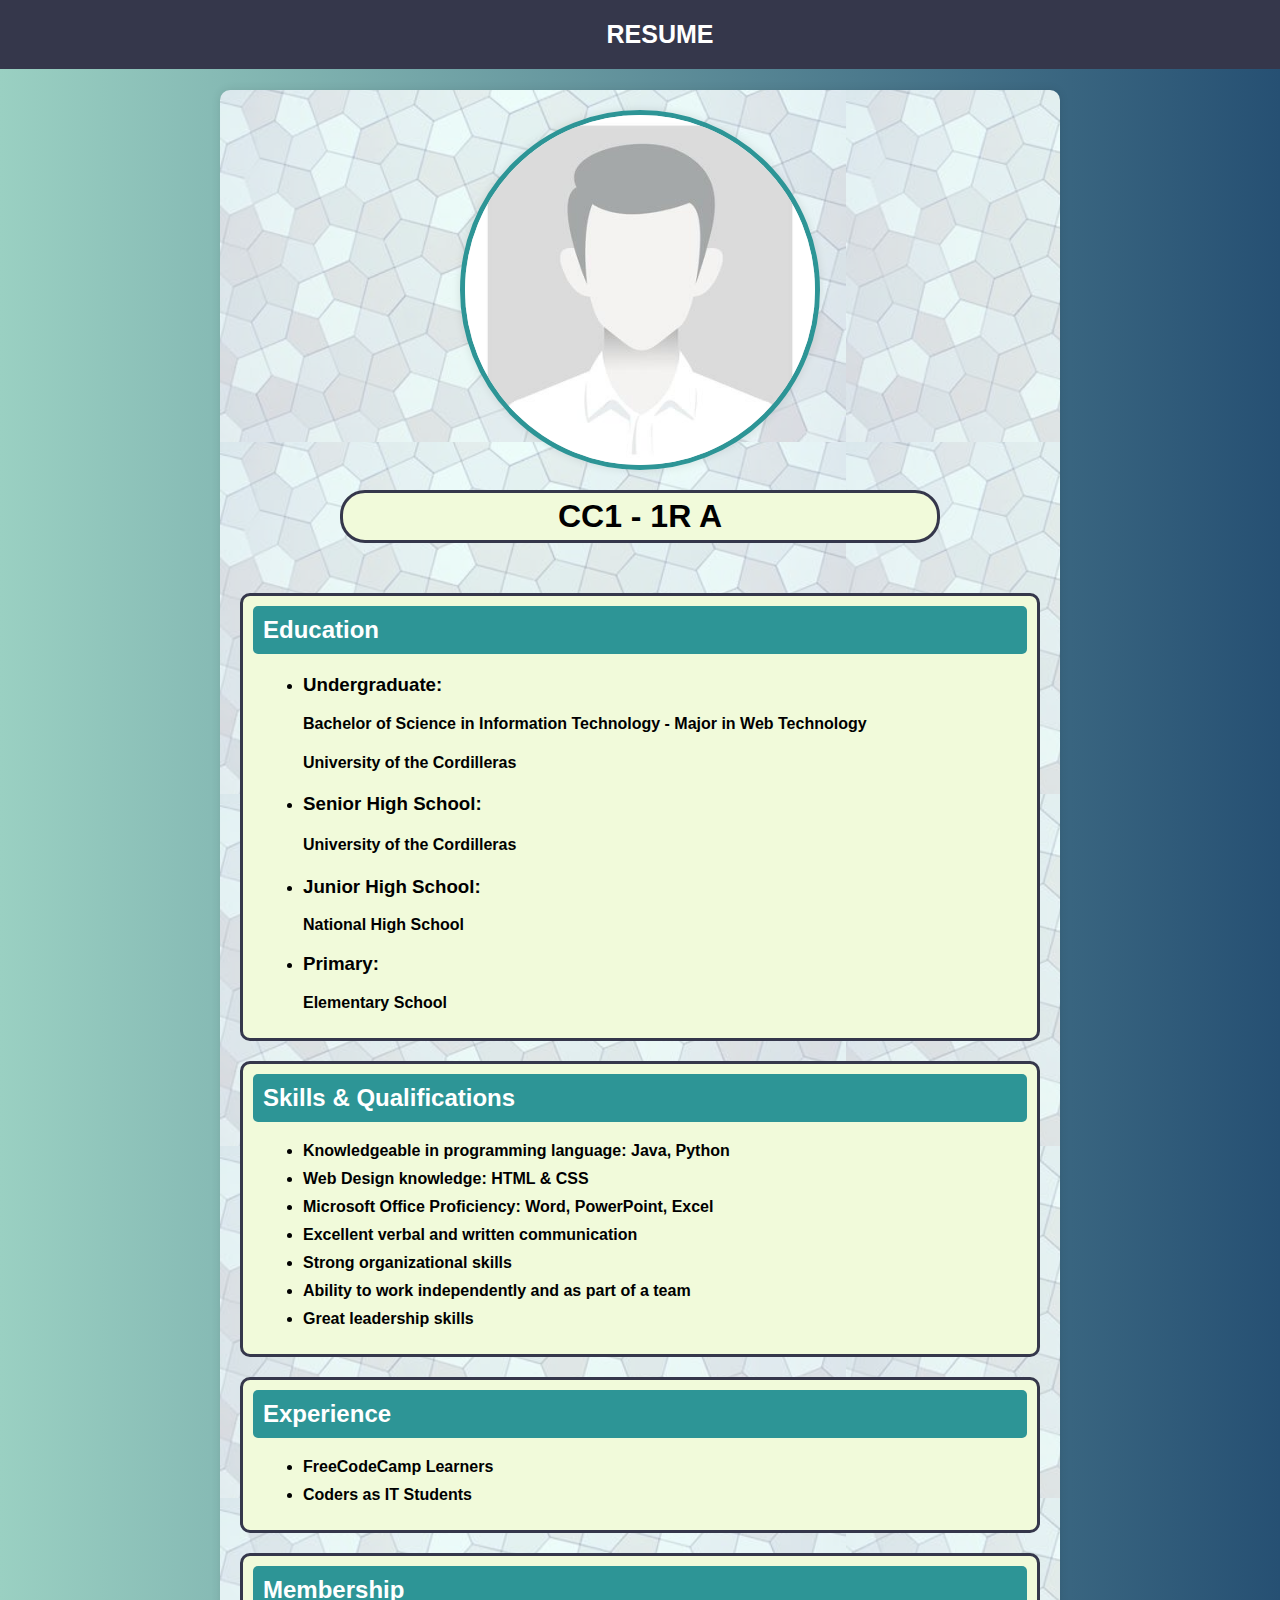
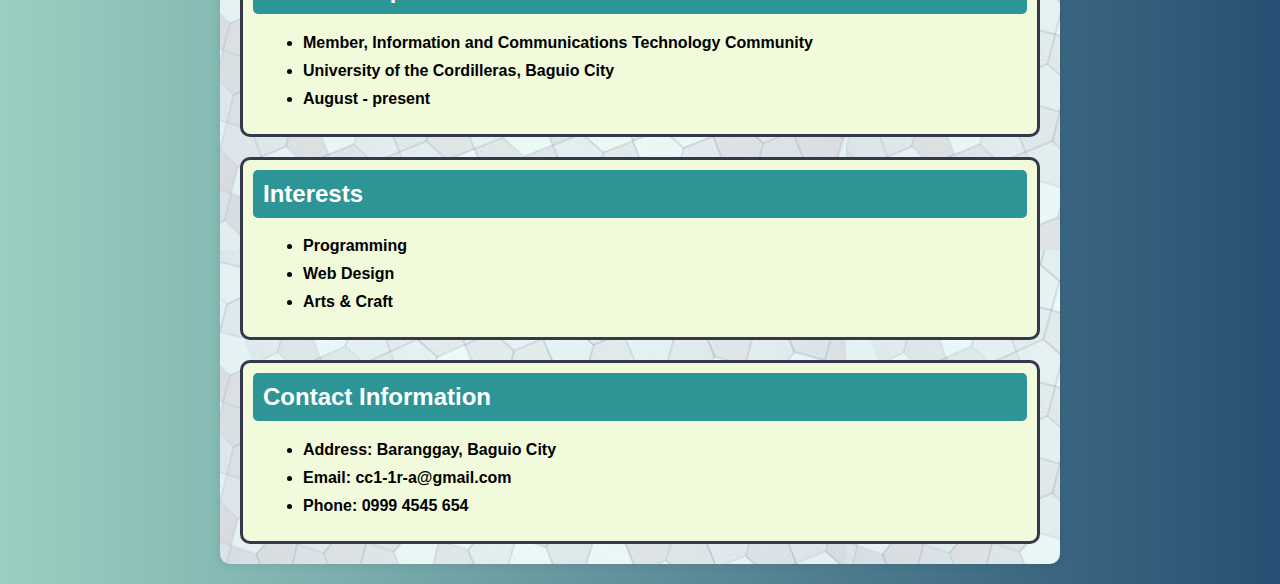
==== project/resume.html @ 6fdb6f4a "Add files via upload" ====
<!DOCTYPE html>
<html lang="en">
<head>
    <meta charset="UTF-8">
    <meta name="viewport" content="width=device-width, initial-scale=1.0">
    <title>Resume</title>
    <style>
        body {
            font-family: Arial, sans-serif;
            margin: 0;
            padding: 0;
            background-image: linear-gradient(to right, #9AD0C2, #265073);
        }
        header {
            background-color: #35374B; 
            color: white; 
            padding: 20px;
            display: flex;
            justify-content: center;
            position: fixed;
            top: 0;
            left: 0;
            width: 100%;
            font-weight: bold;
            font-size: 25px;
        }
        .container {
            max-width: 800px;
            margin: 20px auto;
            margin-top: 90px;
            background-color: #F7DED0;
            padding: 20px;
            border-radius: 10px;
            box-shadow: 0 0 10px rgba(0, 0, 0, 0.1);
            background-image: url("bg-pattern2.png");
        }
        .bio-photo {
            display: block;
            margin: 0 auto 20px;
            border-radius: 50%;
            border: 5px solid #2D9596;
            box-shadow: 0 0 10px rgba(0, 0, 0, 0.1);
            max-width: 100%;
            height: auto;
            max-height: 350px; /* Limits image height */
            width: auto;
        }
        h1 {
            text-align: center;
            background-color: #F1FADA;
            padding: 5px;
            margin: 0 100px 50px  100px;
            border-style: solid;
            border-radius: 25px;
            border-color: #35374B;
        }
        h2 {
            background-color: #2D9596;
            color: white;
            padding: 10px;
            border-radius: 5px;
            margin-top: 0;
        }
        ul {
            padding-left: 50px;
            font-weight: bold;
        }
        li {
            margin-bottom: 10px;
        }
        .section {
            margin-bottom: 20px;
            background-color: #F1FADA;
            border-style: solid;
            padding: 10px;
            border-radius: 10px;
            border-color: #35374B;
        }
        .section:last-child {
            margin-bottom: 0;
        }
        @media only screen and (max-width: 768px) {
            .container {
                padding: 10px; 
            }
            ul {
                padding-left: 50px;
            }
        }
        @media only screen and (max-width: 480px) {
            .container {
                padding: 5px;
            }

            h1 {
                margin: 0 20px 20px 20px;
                font-size: 23px;
            }

            ul {
                padding-left: 50px;
            }
        }
    </style>
</head>
<body>
    <header>RESUME</header>
    <div class="container">
        <img class="bio-photo" src="mohammad-pfp.jpg" alt="Mohammad Ali Dimacaling">
        <h1>CC1 - 1R A</h1>

        <div class="section">
            <h2>Education</h2>
            <ul>
                <li><h3>Undergraduate:</h3> Bachelor of Science in Information Technology - Major in Web Technology <h4>University of the Cordilleras</h4> </li>
                <li><h3>Senior High School:</h3><h4>University of the Cordilleras</h4></li>
                <li><h3>Junior High School:</h3> National High School</li>
                <li><h3>Primary:</h3>Elementary School</li>
            </ul>
        </div>
        <div class="section">
            <h2>Skills & Qualifications</h2>
            <ul>
                <li>Knowledgeable in programming language: Java, Python</li>
                <li>Web Design knowledge: HTML & CSS</li>
                <li>Microsoft Office Proficiency: Word, PowerPoint, Excel</li>
                <li>Excellent verbal and written communication</li>
                <li>Strong organizational skills</li>
                <li>Ability to work independently and as part of a team</li>
                <li>Great leadership skills</li>
            </ul>
        </div>
        <div class="section">
            <h2>Experience</h2>
            <ul>
                <li>FreeCodeCamp Learners</li>
                <li>Coders as IT Students</li>
            </ul>
        </div>
        <div class="section">
            <h2>Membership</h2>
            <ul>
                <li>Member, Information and Communications Technology Community</li>
                <li>University of the Cordilleras, Baguio City</li>
                <li>August - present</li>
            </ul>
        </div>
        <div class="section">
            <h2>Interests</h2>
            <ul>
                <li>Programming</li>
                <li>Web Design</li>
                <li>Arts & Craft</li>
            </ul>
        </div>
        <div class="section">
            <h2>Contact Information</h2>
            <ul>
                <li>Address: Baranggay, Baguio City</li>
                <li>Email: cc1-1r-a@gmail.com</li>
                <li>Phone: 0999 4545 654</li>
            </ul>
        </div>
    </div>
</body>
</html>
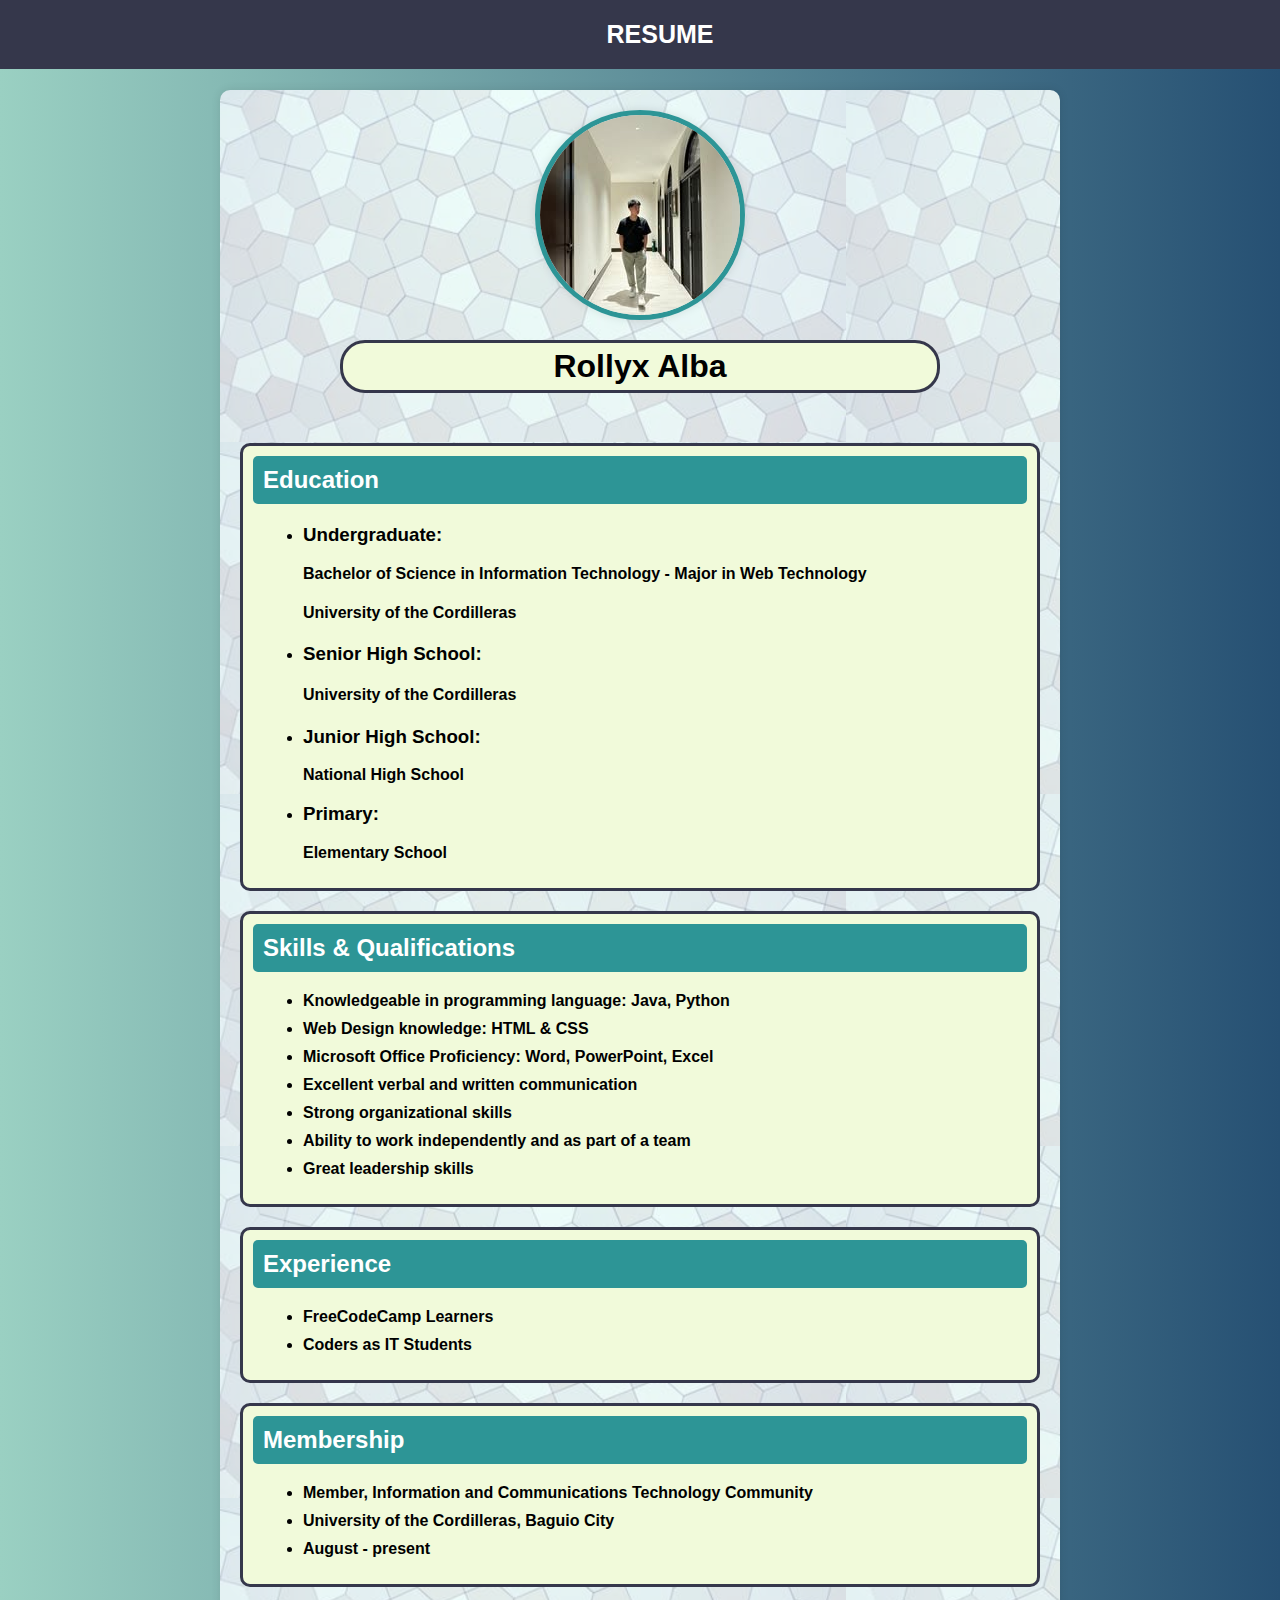
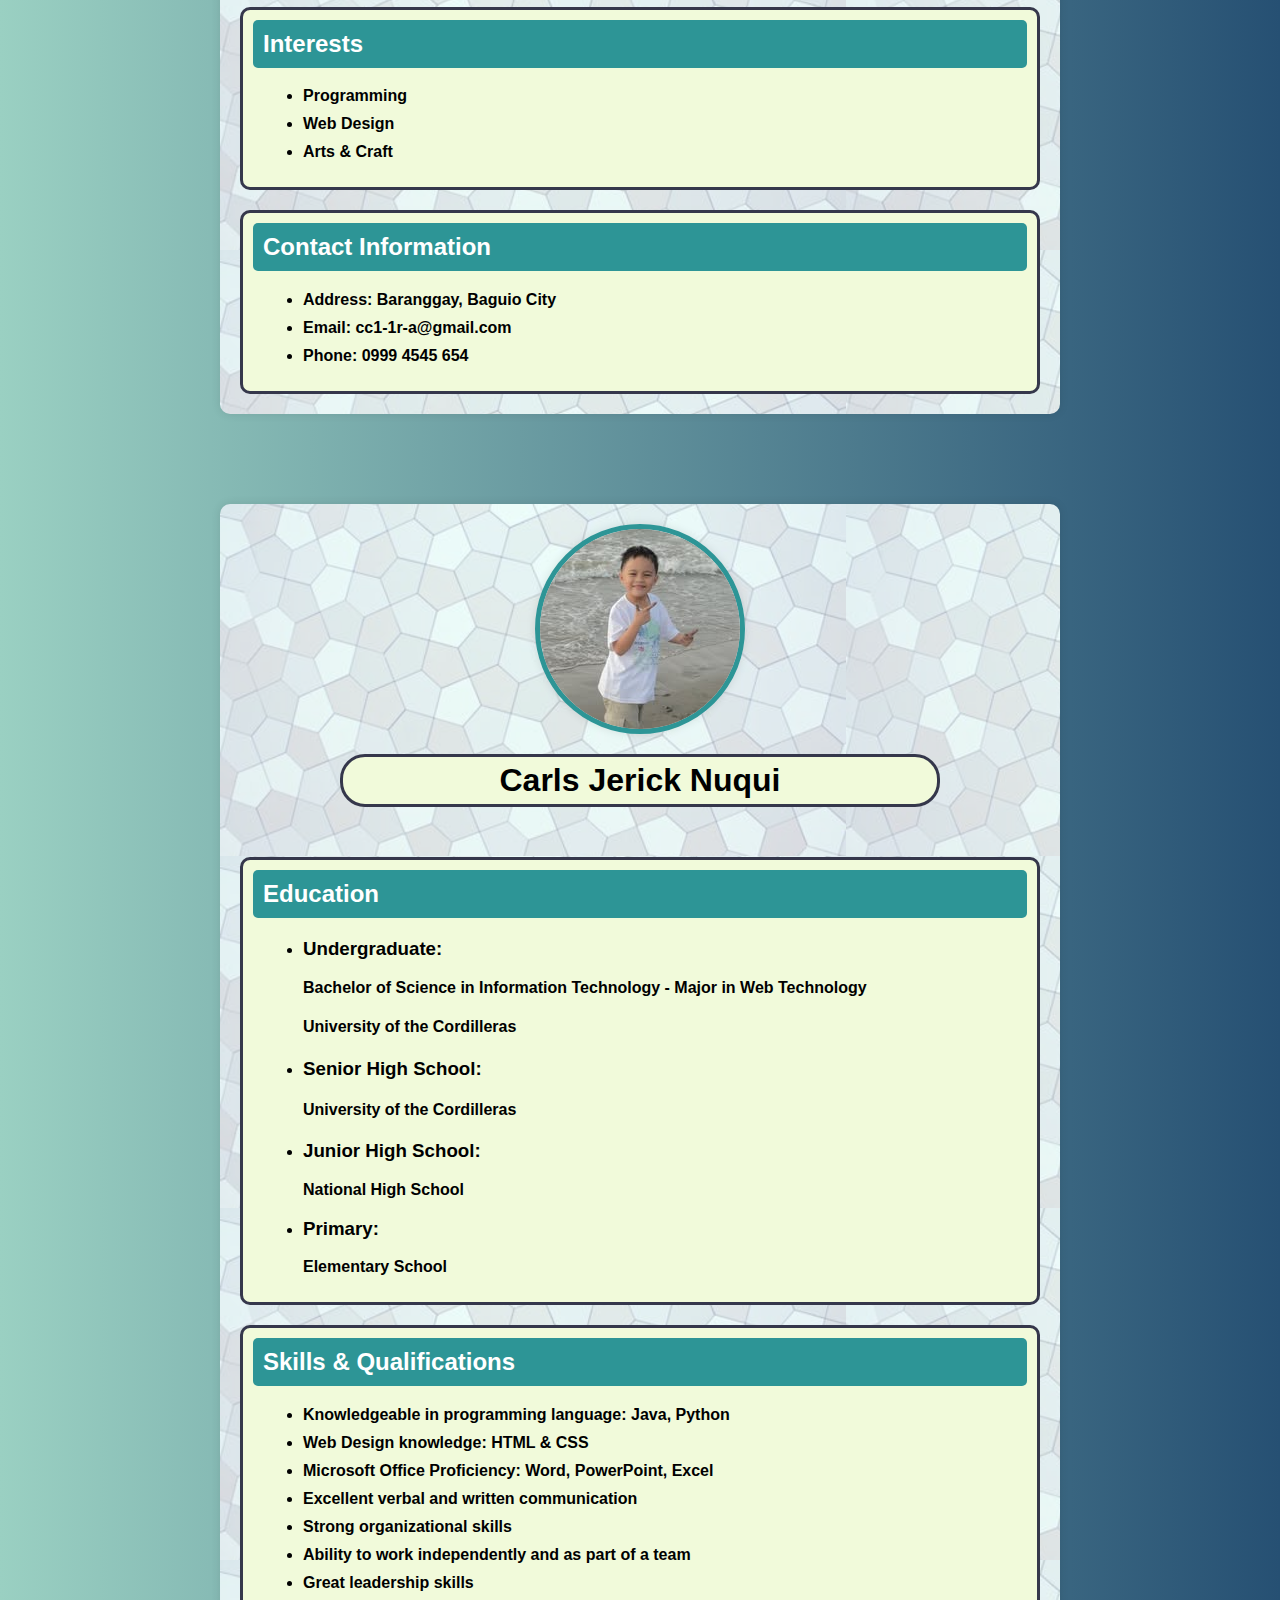
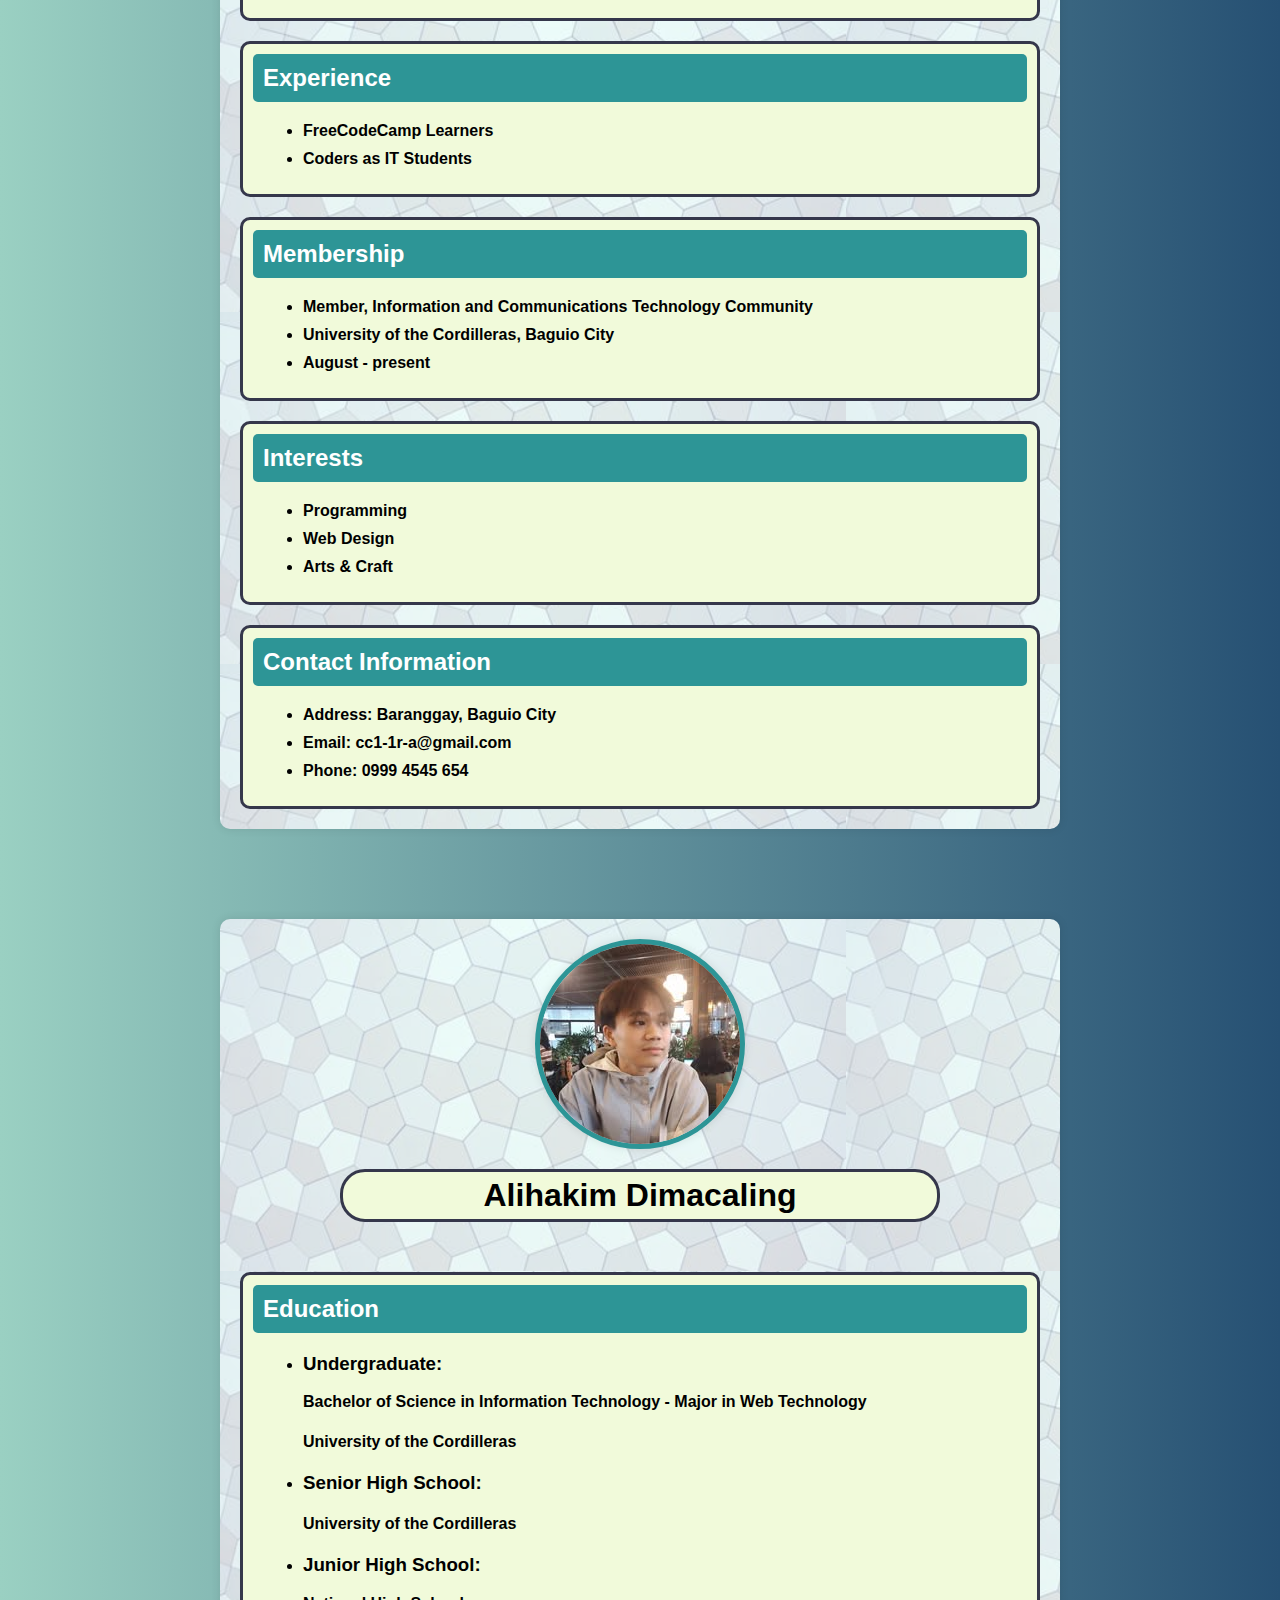
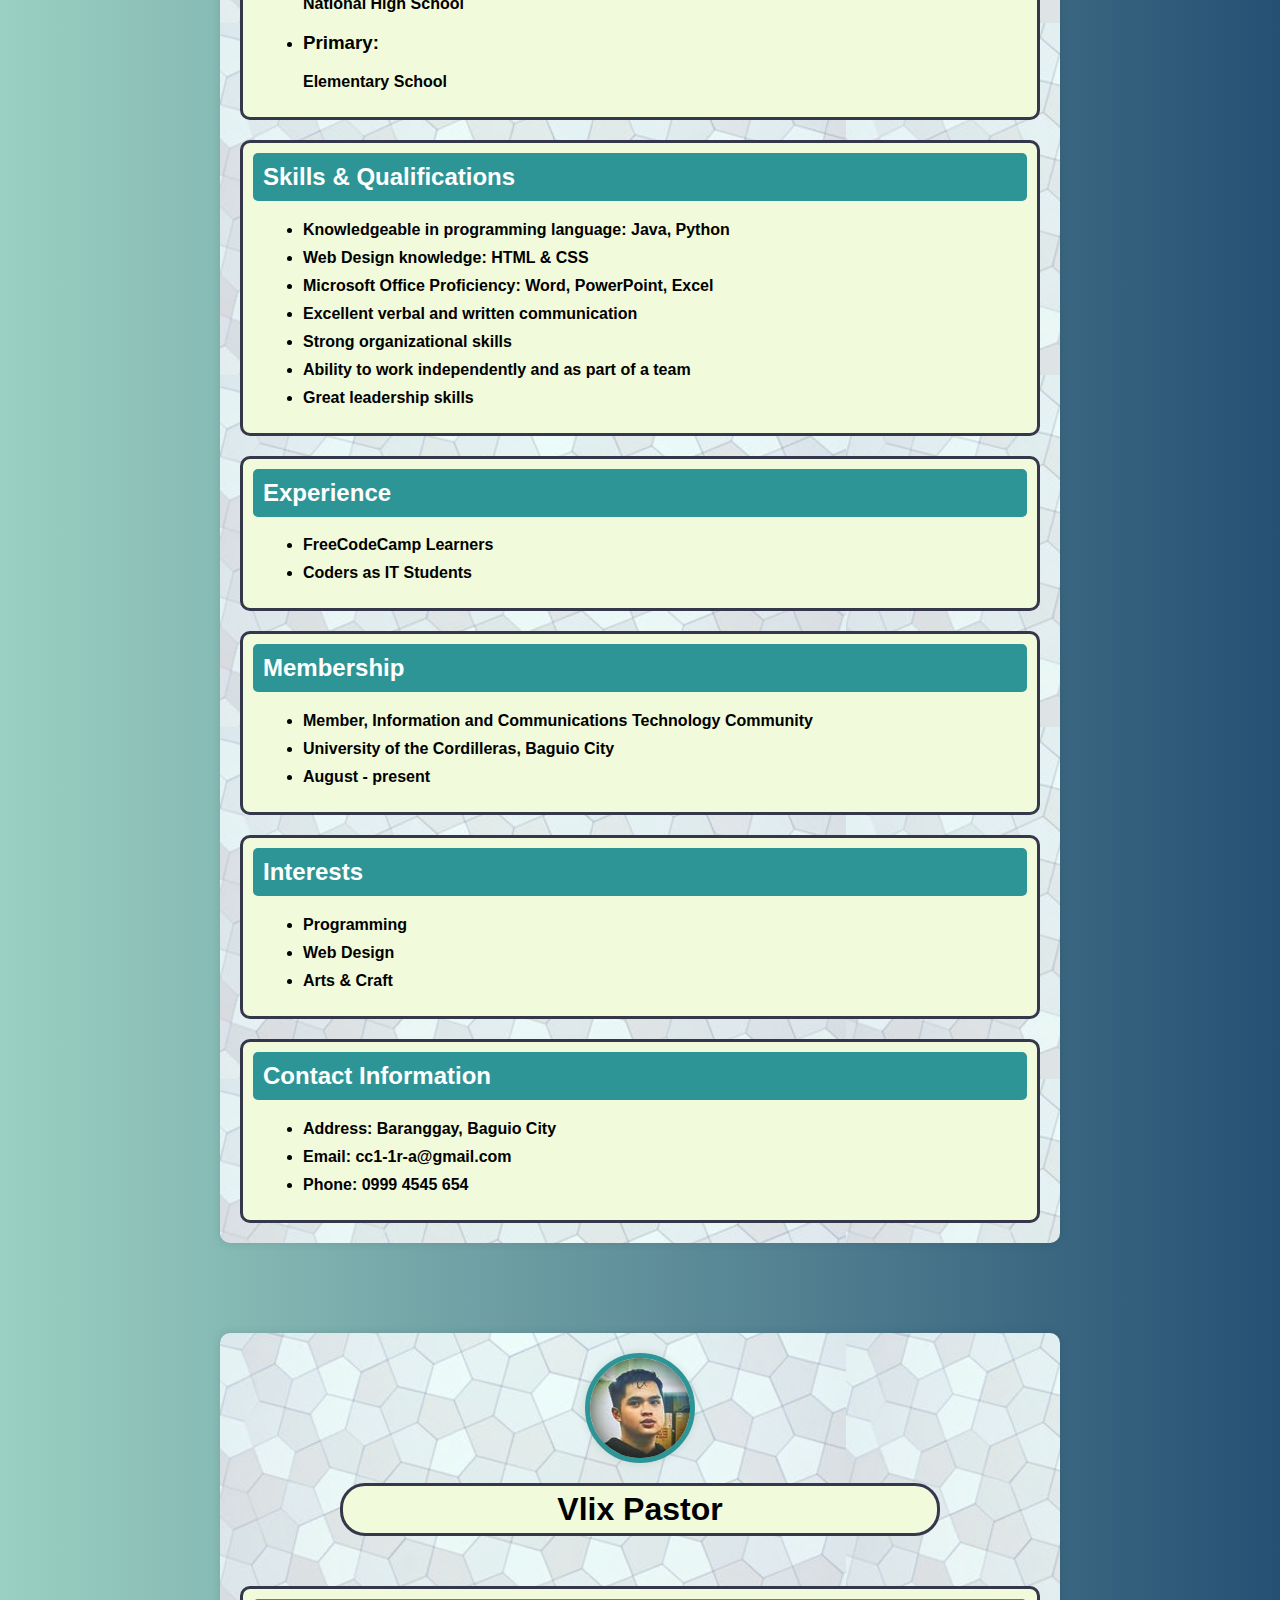
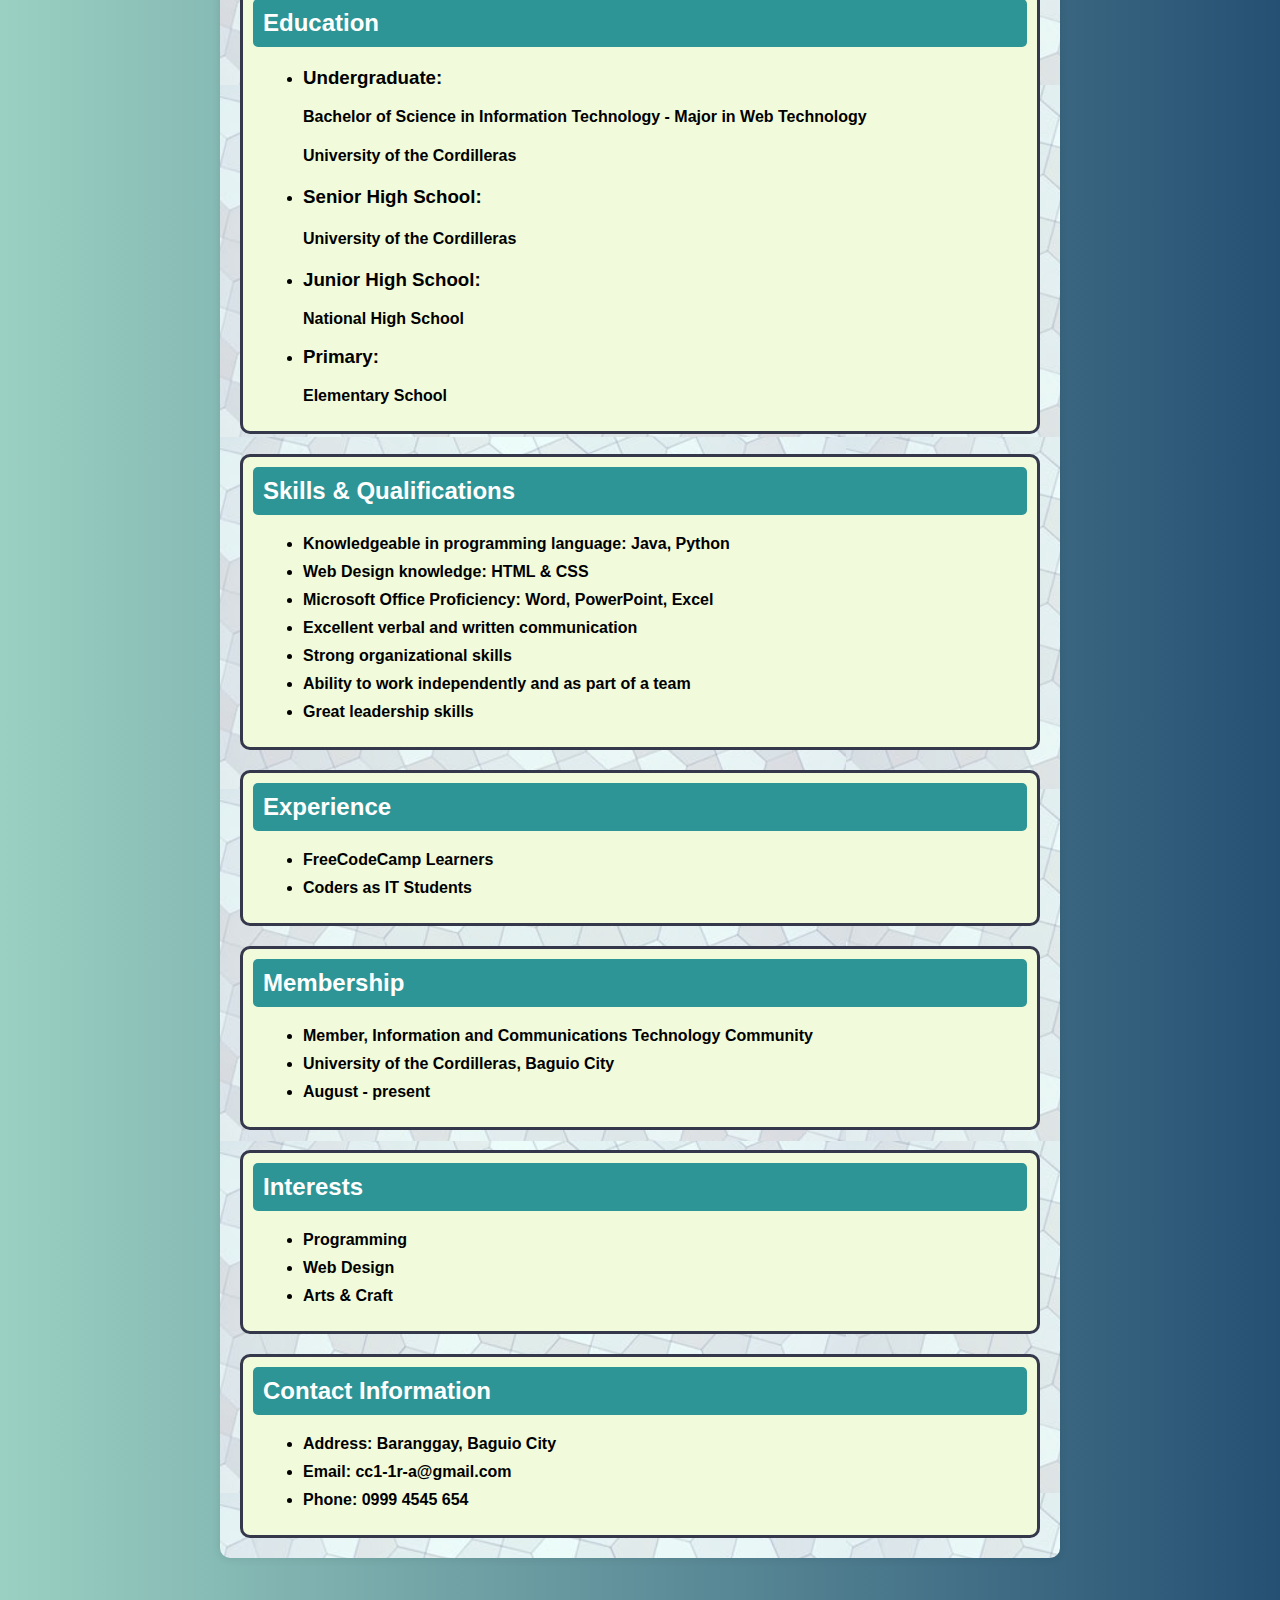
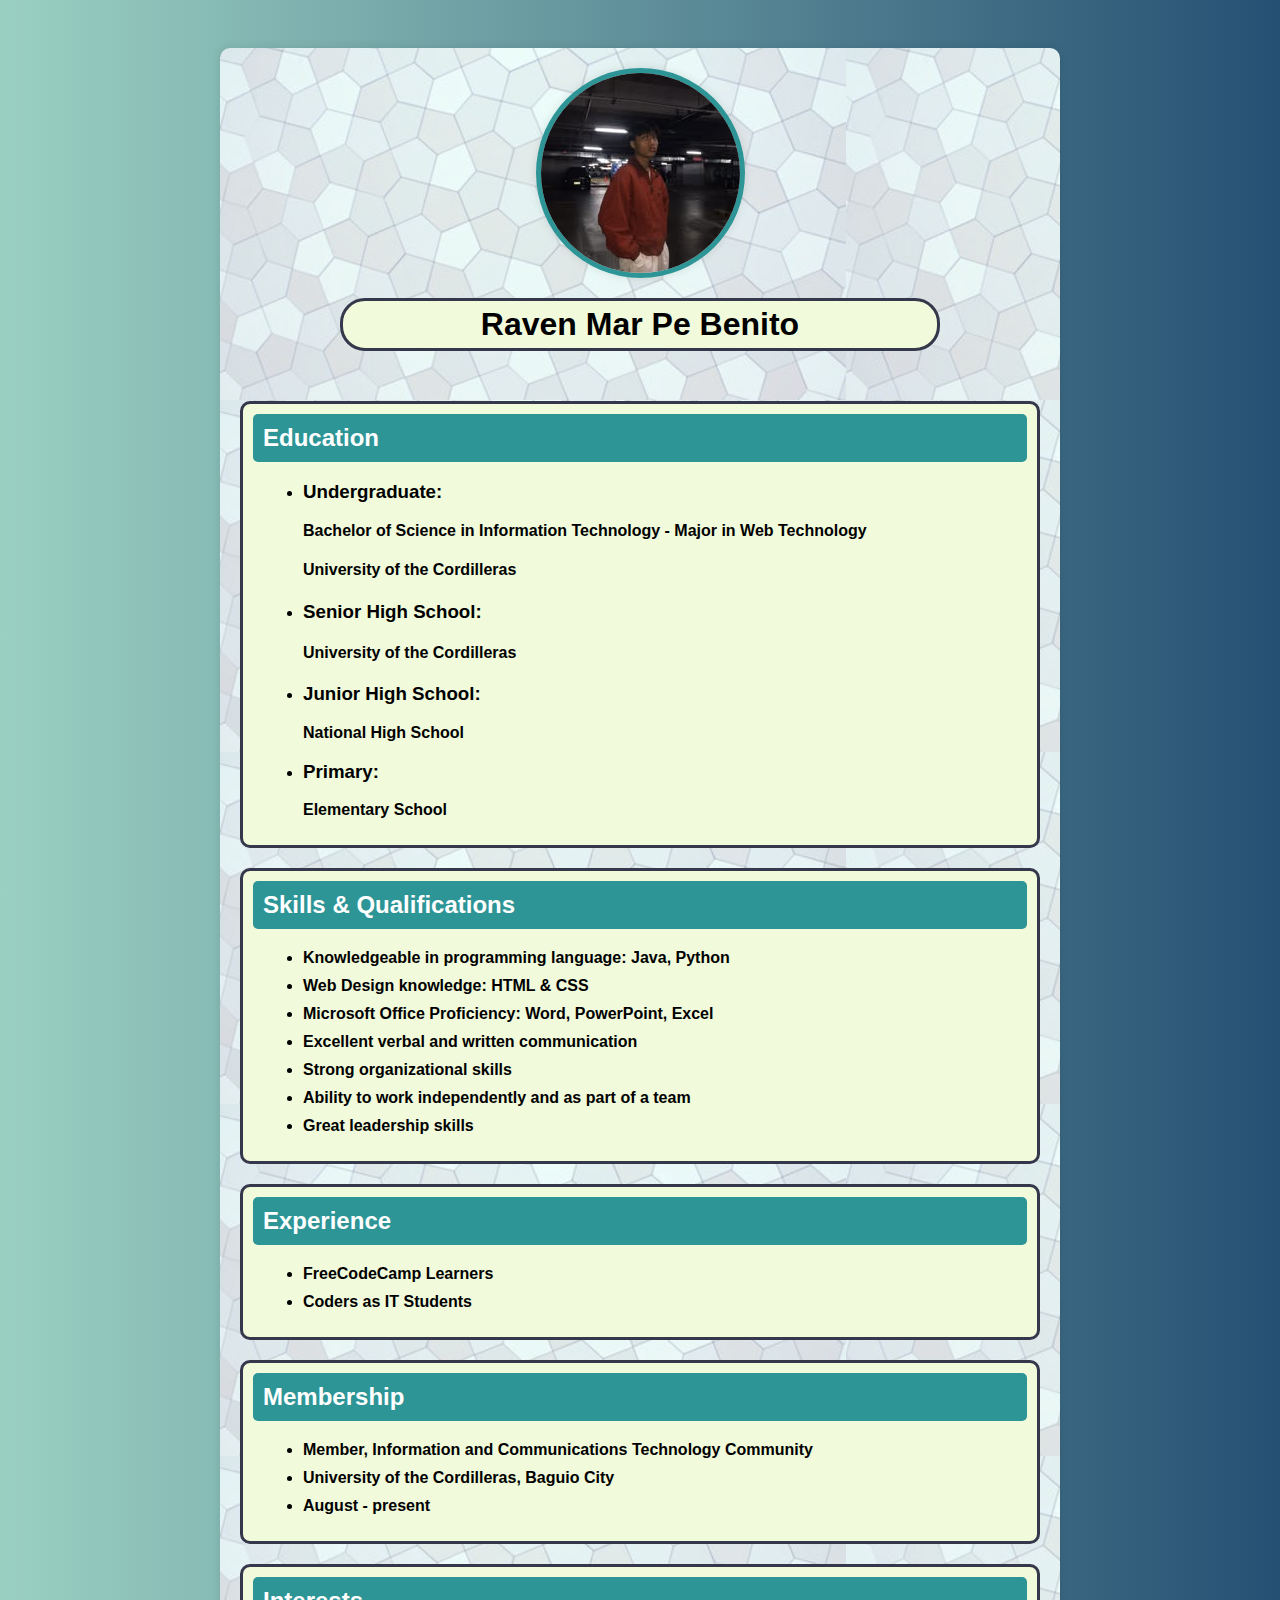
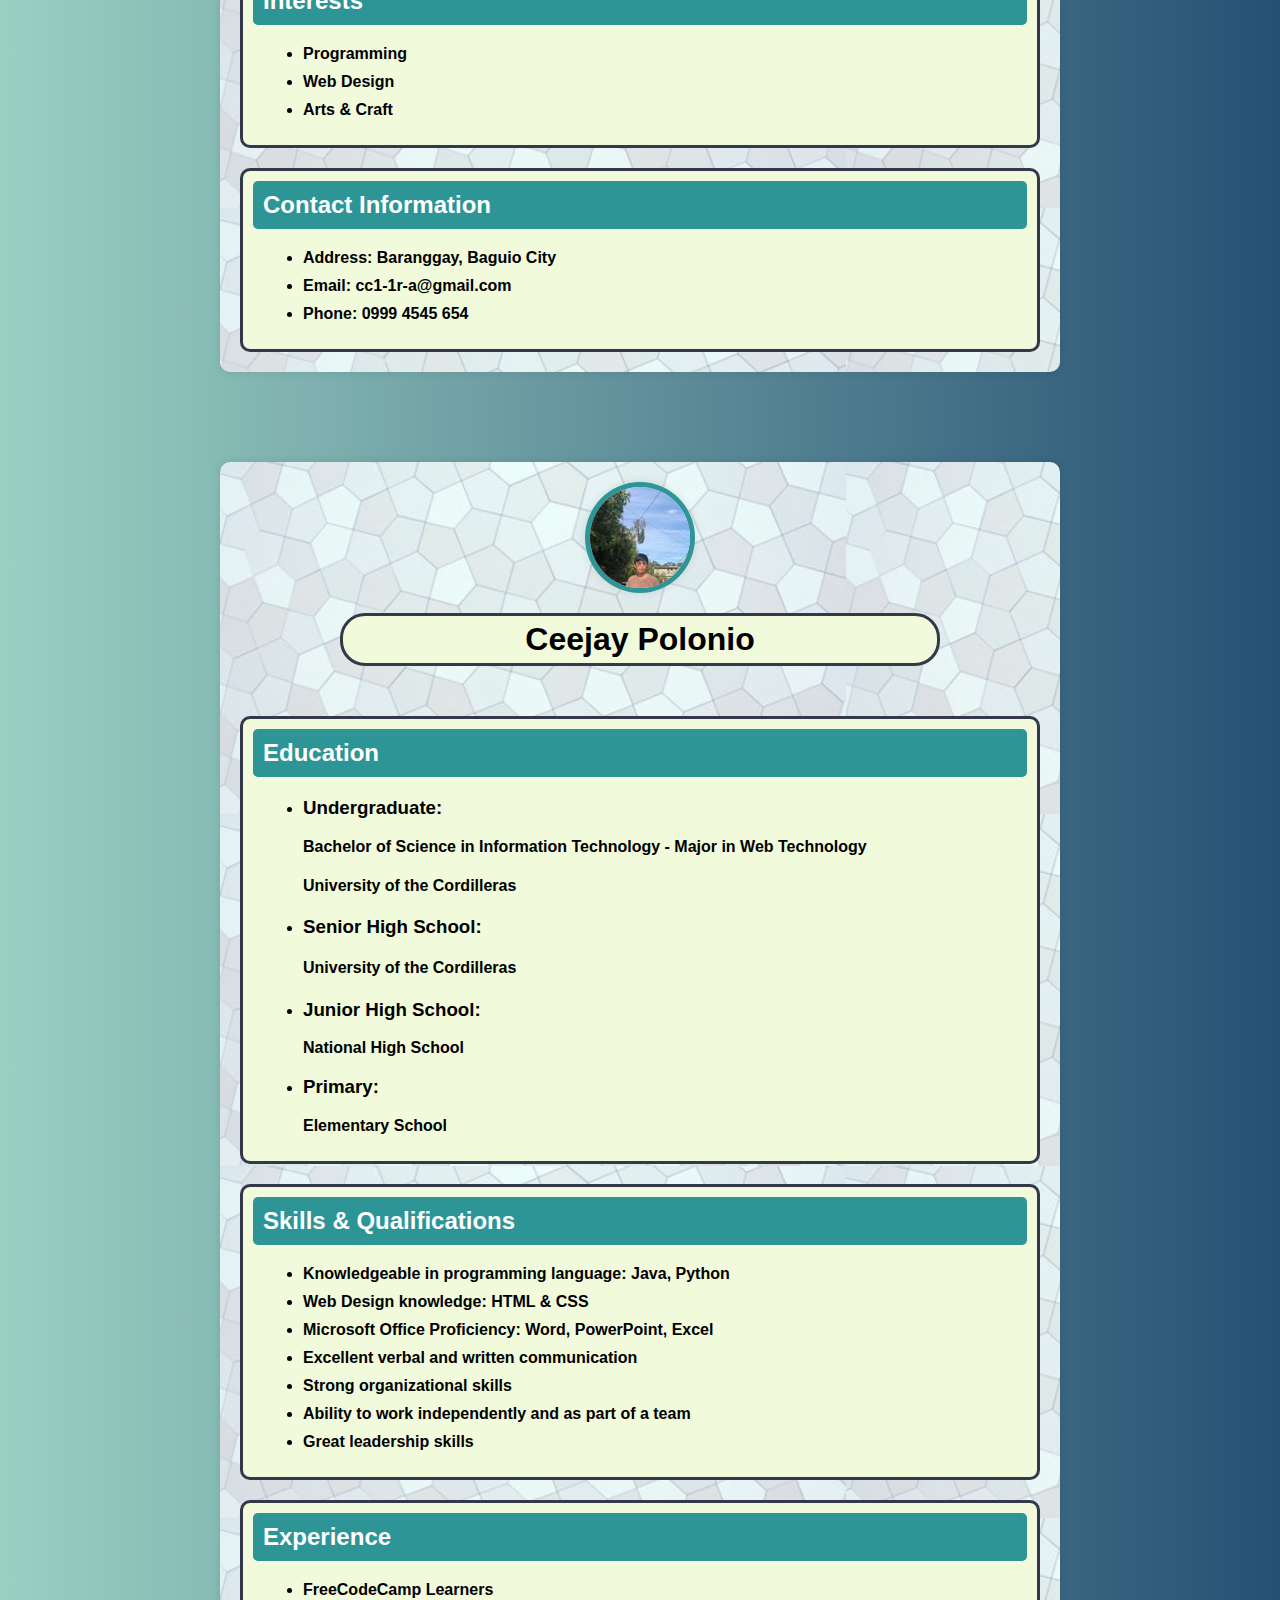
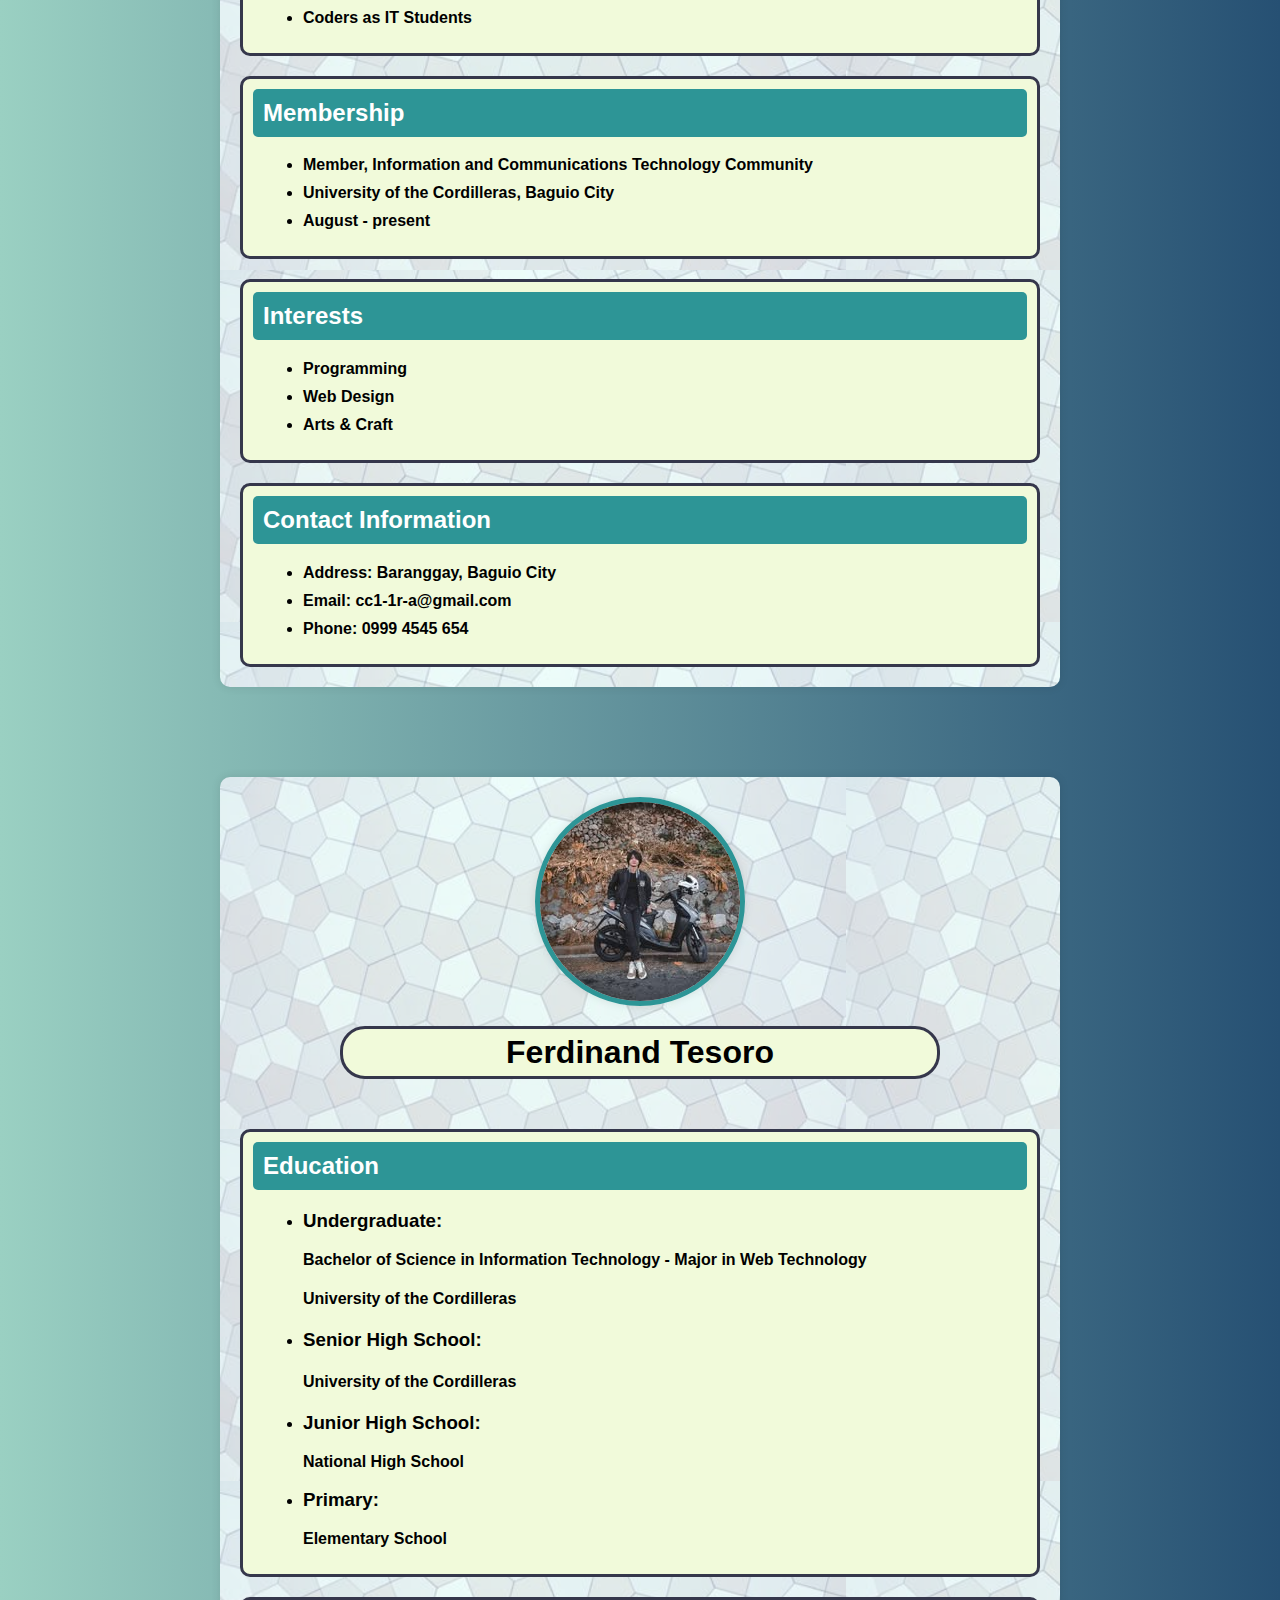
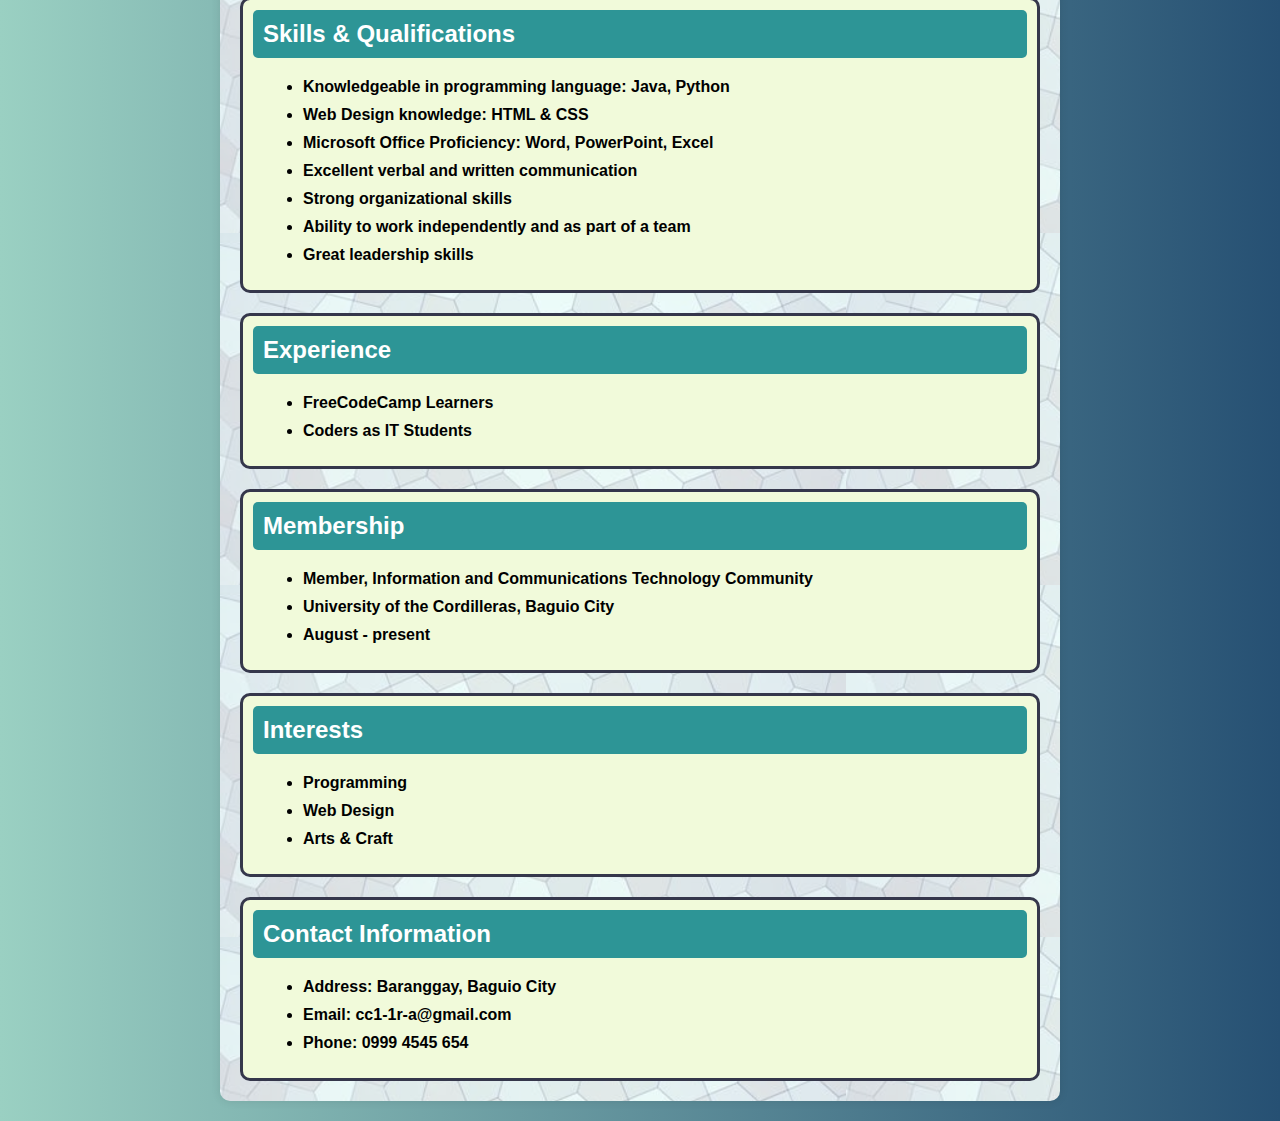
==== commit 4959d2e6: "Add files via upload" ====
--- a/project/resume.html
+++ b/project/resume.html
@@ -106,8 +106,350 @@
 <body>
     <header>RESUME</header>
     <div class="container">
-        <img class="bio-photo" src="mohammad-pfp.jpg" alt="Mohammad Ali Dimacaling">
-        <h1>CC1 - 1R A</h1>
+        <img class="bio-photo" src="alba.jpg" alt="Rollyx">
+        <h1>Rollyx Alba</h1>
+
+        <div class="section">
+            <h2>Education</h2>
+            <ul>
+                <li><h3>Undergraduate:</h3> Bachelor of Science in Information Technology - Major in Web Technology <h4>University of the Cordilleras</h4> </li>
+                <li><h3>Senior High School:</h3><h4>University of the Cordilleras</h4></li>
+                <li><h3>Junior High School:</h3> National High School</li>
+                <li><h3>Primary:</h3>Elementary School</li>
+            </ul>
+        </div>
+        <div class="section">
+            <h2>Skills & Qualifications</h2>
+            <ul>
+                <li>Knowledgeable in programming language: Java, Python</li>
+                <li>Web Design knowledge: HTML & CSS</li>
+                <li>Microsoft Office Proficiency: Word, PowerPoint, Excel</li>
+                <li>Excellent verbal and written communication</li>
+                <li>Strong organizational skills</li>
+                <li>Ability to work independently and as part of a team</li>
+                <li>Great leadership skills</li>
+            </ul>
+        </div>
+        <div class="section">
+            <h2>Experience</h2>
+            <ul>
+                <li>FreeCodeCamp Learners</li>
+                <li>Coders as IT Students</li>
+            </ul>
+        </div>
+        <div class="section">
+            <h2>Membership</h2>
+            <ul>
+                <li>Member, Information and Communications Technology Community</li>
+                <li>University of the Cordilleras, Baguio City</li>
+                <li>August - present</li>
+            </ul>
+        </div>
+        <div class="section">
+            <h2>Interests</h2>
+            <ul>
+                <li>Programming</li>
+                <li>Web Design</li>
+                <li>Arts & Craft</li>
+            </ul>
+        </div>
+        <div class="section">
+            <h2>Contact Information</h2>
+            <ul>
+                <li>Address: Baranggay, Baguio City</li>
+                <li>Email: cc1-1r-a@gmail.com</li>
+                <li>Phone: 0999 4545 654</li>
+            </ul>
+        </div>
+    </div>
+    <div class="container">
+        <img class="bio-photo" src="nuqui.jpg" alt="Carls">
+        <h1>Carls Jerick Nuqui</h1>
+
+        <div class="section">
+            <h2>Education</h2>
+            <ul>
+                <li><h3>Undergraduate:</h3> Bachelor of Science in Information Technology - Major in Web Technology <h4>University of the Cordilleras</h4> </li>
+                <li><h3>Senior High School:</h3><h4>University of the Cordilleras</h4></li>
+                <li><h3>Junior High School:</h3> National High School</li>
+                <li><h3>Primary:</h3>Elementary School</li>
+            </ul>
+        </div>
+        <div class="section">
+            <h2>Skills & Qualifications</h2>
+            <ul>
+                <li>Knowledgeable in programming language: Java, Python</li>
+                <li>Web Design knowledge: HTML & CSS</li>
+                <li>Microsoft Office Proficiency: Word, PowerPoint, Excel</li>
+                <li>Excellent verbal and written communication</li>
+                <li>Strong organizational skills</li>
+                <li>Ability to work independently and as part of a team</li>
+                <li>Great leadership skills</li>
+            </ul>
+        </div>
+        <div class="section">
+            <h2>Experience</h2>
+            <ul>
+                <li>FreeCodeCamp Learners</li>
+                <li>Coders as IT Students</li>
+            </ul>
+        </div>
+        <div class="section">
+            <h2>Membership</h2>
+            <ul>
+                <li>Member, Information and Communications Technology Community</li>
+                <li>University of the Cordilleras, Baguio City</li>
+                <li>August - present</li>
+            </ul>
+        </div>
+        <div class="section">
+            <h2>Interests</h2>
+            <ul>
+                <li>Programming</li>
+                <li>Web Design</li>
+                <li>Arts & Craft</li>
+            </ul>
+        </div>
+        <div class="section">
+            <h2>Contact Information</h2>
+            <ul>
+                <li>Address: Baranggay, Baguio City</li>
+                <li>Email: cc1-1r-a@gmail.com</li>
+                <li>Phone: 0999 4545 654</li>
+            </ul>
+        </div>
+    </div>
+    <div class="container">
+        <img class="bio-photo" src="kim.jpg" alt="Ali">
+        <h1>Alihakim Dimacaling</h1>
+
+        <div class="section">
+            <h2>Education</h2>
+            <ul>
+                <li><h3>Undergraduate:</h3> Bachelor of Science in Information Technology - Major in Web Technology <h4>University of the Cordilleras</h4> </li>
+                <li><h3>Senior High School:</h3><h4>University of the Cordilleras</h4></li>
+                <li><h3>Junior High School:</h3> National High School</li>
+                <li><h3>Primary:</h3>Elementary School</li>
+            </ul>
+        </div>
+        <div class="section">
+            <h2>Skills & Qualifications</h2>
+            <ul>
+                <li>Knowledgeable in programming language: Java, Python</li>
+                <li>Web Design knowledge: HTML & CSS</li>
+                <li>Microsoft Office Proficiency: Word, PowerPoint, Excel</li>
+                <li>Excellent verbal and written communication</li>
+                <li>Strong organizational skills</li>
+                <li>Ability to work independently and as part of a team</li>
+                <li>Great leadership skills</li>
+            </ul>
+        </div>
+        <div class="section">
+            <h2>Experience</h2>
+            <ul>
+                <li>FreeCodeCamp Learners</li>
+                <li>Coders as IT Students</li>
+            </ul>
+        </div>
+        <div class="section">
+            <h2>Membership</h2>
+            <ul>
+                <li>Member, Information and Communications Technology Community</li>
+                <li>University of the Cordilleras, Baguio City</li>
+                <li>August - present</li>
+            </ul>
+        </div>
+        <div class="section">
+            <h2>Interests</h2>
+            <ul>
+                <li>Programming</li>
+                <li>Web Design</li>
+                <li>Arts & Craft</li>
+            </ul>
+        </div>
+        <div class="section">
+            <h2>Contact Information</h2>
+            <ul>
+                <li>Address: Baranggay, Baguio City</li>
+                <li>Email: cc1-1r-a@gmail.com</li>
+                <li>Phone: 0999 4545 654</li>
+            </ul>
+        </div>
+    </div>
+    <div class="container">
+        <img class="bio-photo" src="pastor.jpg" alt="Pastor">
+        <h1>Vlix Pastor</h1>
+
+        <div class="section">
+            <h2>Education</h2>
+            <ul>
+                <li><h3>Undergraduate:</h3> Bachelor of Science in Information Technology - Major in Web Technology <h4>University of the Cordilleras</h4> </li>
+                <li><h3>Senior High School:</h3><h4>University of the Cordilleras</h4></li>
+                <li><h3>Junior High School:</h3> National High School</li>
+                <li><h3>Primary:</h3>Elementary School</li>
+            </ul>
+        </div>
+        <div class="section">
+            <h2>Skills & Qualifications</h2>
+            <ul>
+                <li>Knowledgeable in programming language: Java, Python</li>
+                <li>Web Design knowledge: HTML & CSS</li>
+                <li>Microsoft Office Proficiency: Word, PowerPoint, Excel</li>
+                <li>Excellent verbal and written communication</li>
+                <li>Strong organizational skills</li>
+                <li>Ability to work independently and as part of a team</li>
+                <li>Great leadership skills</li>
+            </ul>
+        </div>
+        <div class="section">
+            <h2>Experience</h2>
+            <ul>
+                <li>FreeCodeCamp Learners</li>
+                <li>Coders as IT Students</li>
+            </ul>
+        </div>
+        <div class="section">
+            <h2>Membership</h2>
+            <ul>
+                <li>Member, Information and Communications Technology Community</li>
+                <li>University of the Cordilleras, Baguio City</li>
+                <li>August - present</li>
+            </ul>
+        </div>
+        <div class="section">
+            <h2>Interests</h2>
+            <ul>
+                <li>Programming</li>
+                <li>Web Design</li>
+                <li>Arts & Craft</li>
+            </ul>
+        </div>
+        <div class="section">
+            <h2>Contact Information</h2>
+            <ul>
+                <li>Address: Baranggay, Baguio City</li>
+                <li>Email: cc1-1r-a@gmail.com</li>
+                <li>Phone: 0999 4545 654</li>
+            </ul>
+        </div>
+    </div>
+    <div class="container">
+        <img class="bio-photo" src="pebenito.jpg" alt="Pe Benito ">
+        <h1>Raven Mar Pe Benito</h1>
+
+        <div class="section">
+            <h2>Education</h2>
+            <ul>
+                <li><h3>Undergraduate:</h3> Bachelor of Science in Information Technology - Major in Web Technology <h4>University of the Cordilleras</h4> </li>
+                <li><h3>Senior High School:</h3><h4>University of the Cordilleras</h4></li>
+                <li><h3>Junior High School:</h3> National High School</li>
+                <li><h3>Primary:</h3>Elementary School</li>
+            </ul>
+        </div>
+        <div class="section">
+            <h2>Skills & Qualifications</h2>
+            <ul>
+                <li>Knowledgeable in programming language: Java, Python</li>
+                <li>Web Design knowledge: HTML & CSS</li>
+                <li>Microsoft Office Proficiency: Word, PowerPoint, Excel</li>
+                <li>Excellent verbal and written communication</li>
+                <li>Strong organizational skills</li>
+                <li>Ability to work independently and as part of a team</li>
+                <li>Great leadership skills</li>
+            </ul>
+        </div>
+        <div class="section">
+            <h2>Experience</h2>
+            <ul>
+                <li>FreeCodeCamp Learners</li>
+                <li>Coders as IT Students</li>
+            </ul>
+        </div>
+        <div class="section">
+            <h2>Membership</h2>
+            <ul>
+                <li>Member, Information and Communications Technology Community</li>
+                <li>University of the Cordilleras, Baguio City</li>
+                <li>August - present</li>
+            </ul>
+        </div>
+        <div class="section">
+            <h2>Interests</h2>
+            <ul>
+                <li>Programming</li>
+                <li>Web Design</li>
+                <li>Arts & Craft</li>
+            </ul>
+        </div>
+        <div class="section">
+            <h2>Contact Information</h2>
+            <ul>
+                <li>Address: Baranggay, Baguio City</li>
+                <li>Email: cc1-1r-a@gmail.com</li>
+                <li>Phone: 0999 4545 654</li>
+            </ul>
+        </div>
+    </div>
+    <div class="container">
+        <img class="bio-photo" src="ceejay.jpg" alt="Polonio">
+        <h1>Ceejay Polonio</h1>
+
+        <div class="section">
+            <h2>Education</h2>
+            <ul>
+                <li><h3>Undergraduate:</h3> Bachelor of Science in Information Technology - Major in Web Technology <h4>University of the Cordilleras</h4> </li>
+                <li><h3>Senior High School:</h3><h4>University of the Cordilleras</h4></li>
+                <li><h3>Junior High School:</h3> National High School</li>
+                <li><h3>Primary:</h3>Elementary School</li>
+            </ul>
+        </div>
+        <div class="section">
+            <h2>Skills & Qualifications</h2>
+            <ul>
+                <li>Knowledgeable in programming language: Java, Python</li>
+                <li>Web Design knowledge: HTML & CSS</li>
+                <li>Microsoft Office Proficiency: Word, PowerPoint, Excel</li>
+                <li>Excellent verbal and written communication</li>
+                <li>Strong organizational skills</li>
+                <li>Ability to work independently and as part of a team</li>
+                <li>Great leadership skills</li>
+            </ul>
+        </div>
+        <div class="section">
+            <h2>Experience</h2>
+            <ul>
+                <li>FreeCodeCamp Learners</li>
+                <li>Coders as IT Students</li>
+            </ul>
+        </div>
+        <div class="section">
+            <h2>Membership</h2>
+            <ul>
+                <li>Member, Information and Communications Technology Community</li>
+                <li>University of the Cordilleras, Baguio City</li>
+                <li>August - present</li>
+            </ul>
+        </div>
+        <div class="section">
+            <h2>Interests</h2>
+            <ul>
+                <li>Programming</li>
+                <li>Web Design</li>
+                <li>Arts & Craft</li>
+            </ul>
+        </div>
+        <div class="section">
+            <h2>Contact Information</h2>
+            <ul>
+                <li>Address: Baranggay, Baguio City</li>
+                <li>Email: cc1-1r-a@gmail.com</li>
+                <li>Phone: 0999 4545 654</li>
+            </ul>
+        </div>
+    </div>
+    <div class="container">
+        <img class="bio-photo" src="tesoro.jpg" alt="Ferds">
+        <h1>Ferdinand Tesoro</h1>
 
         <div class="section">
             <h2>Education</h2>
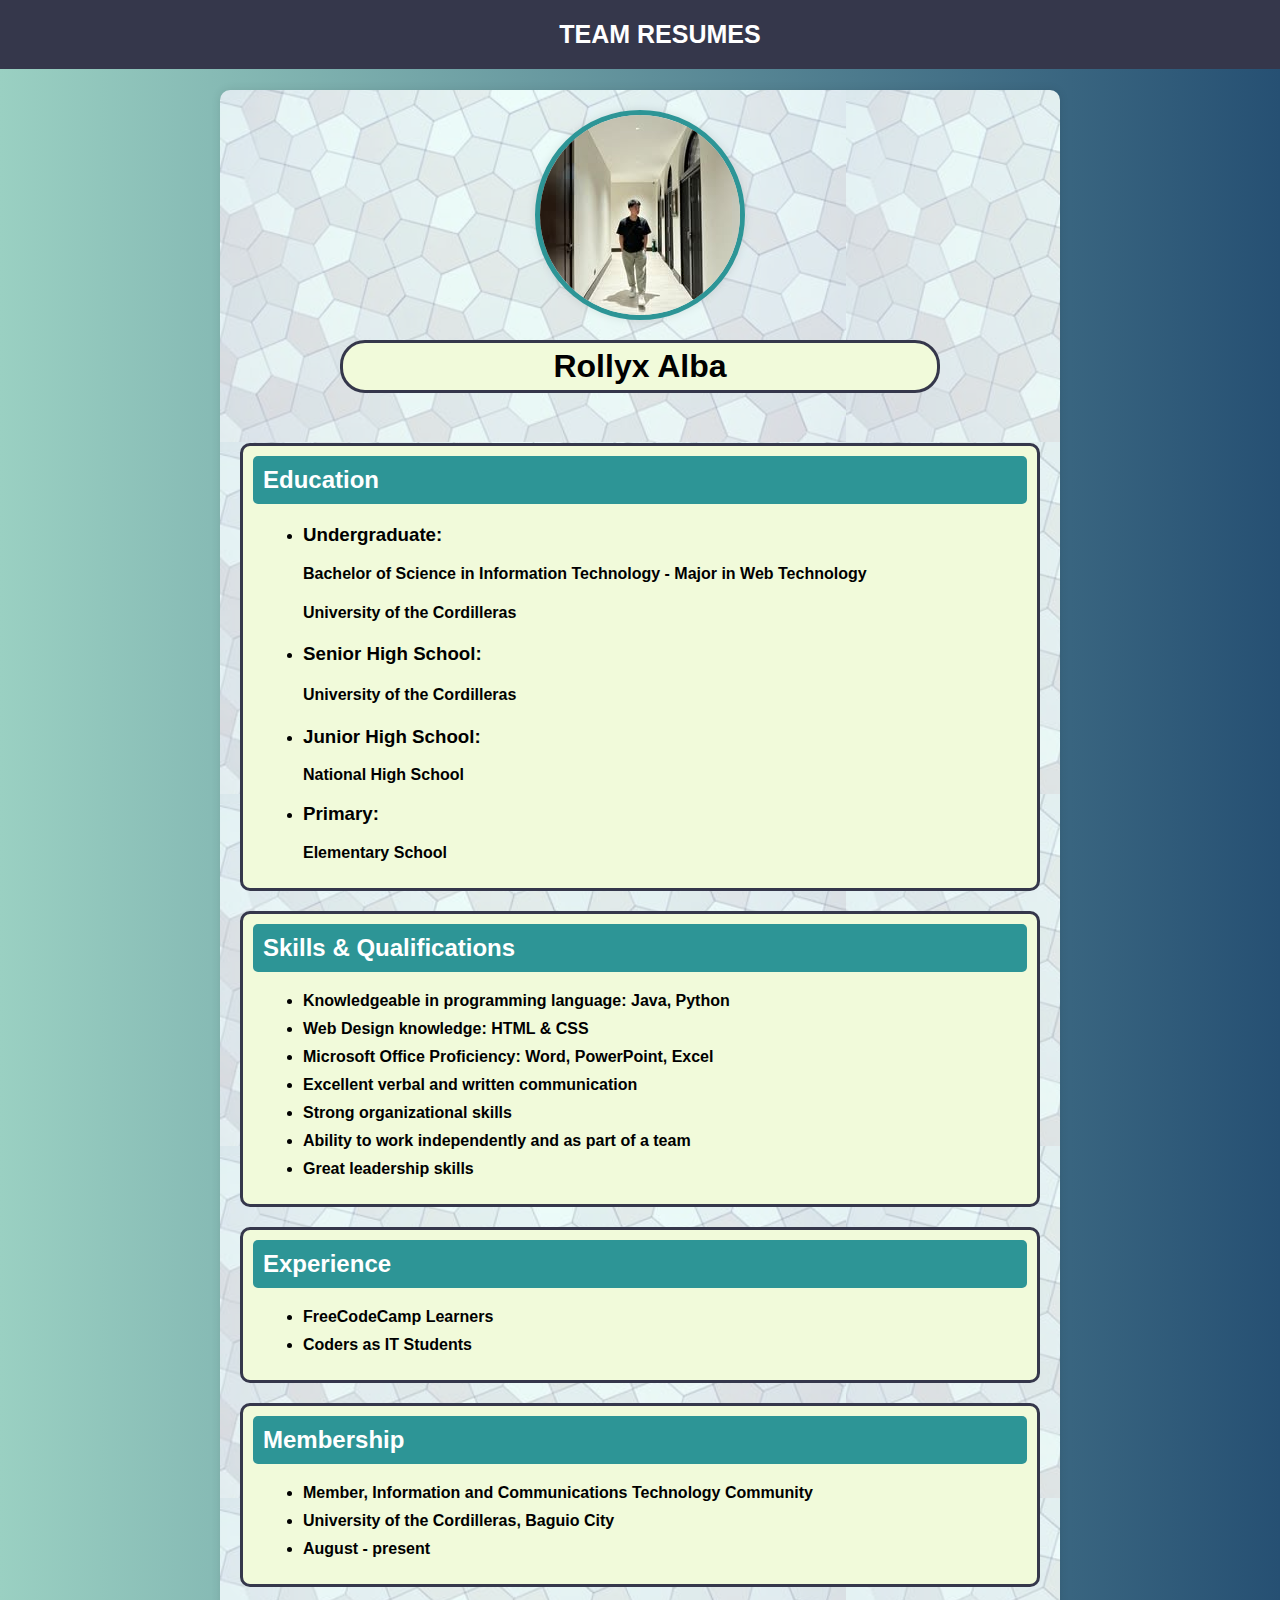
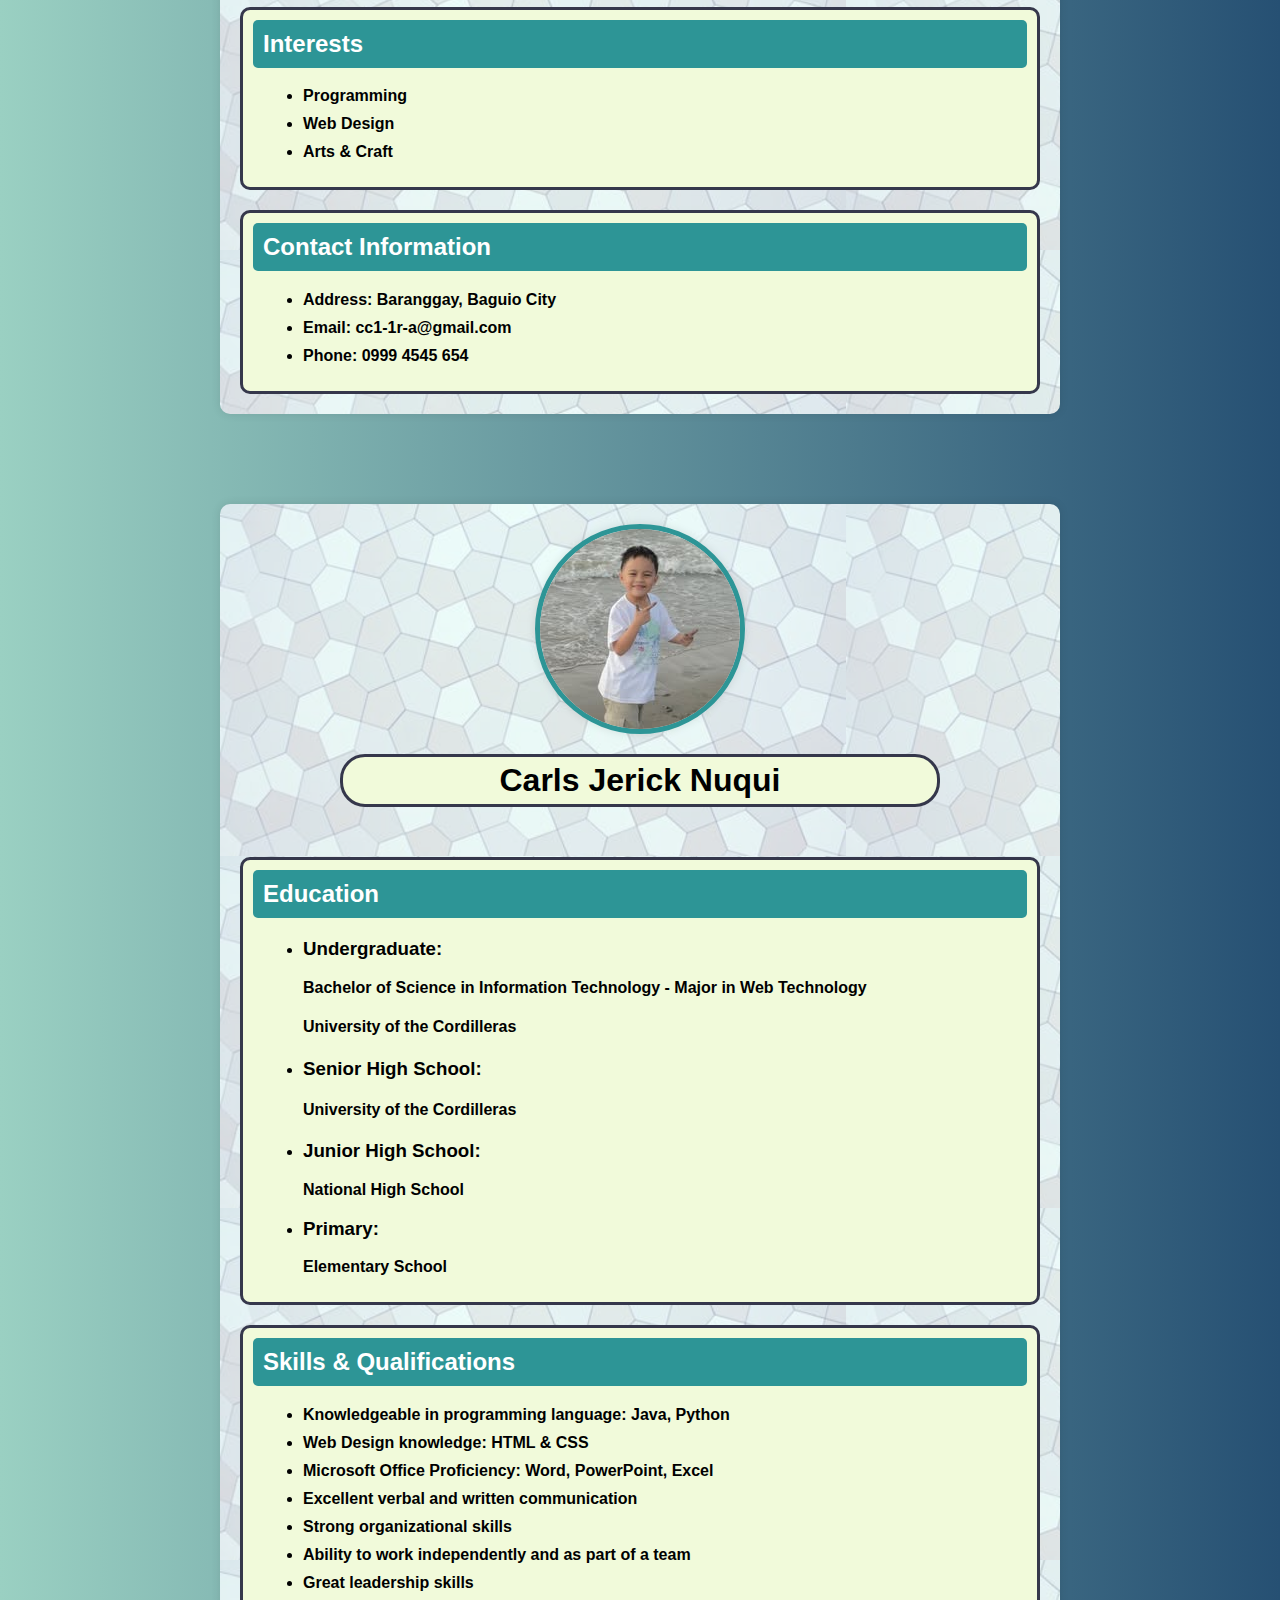
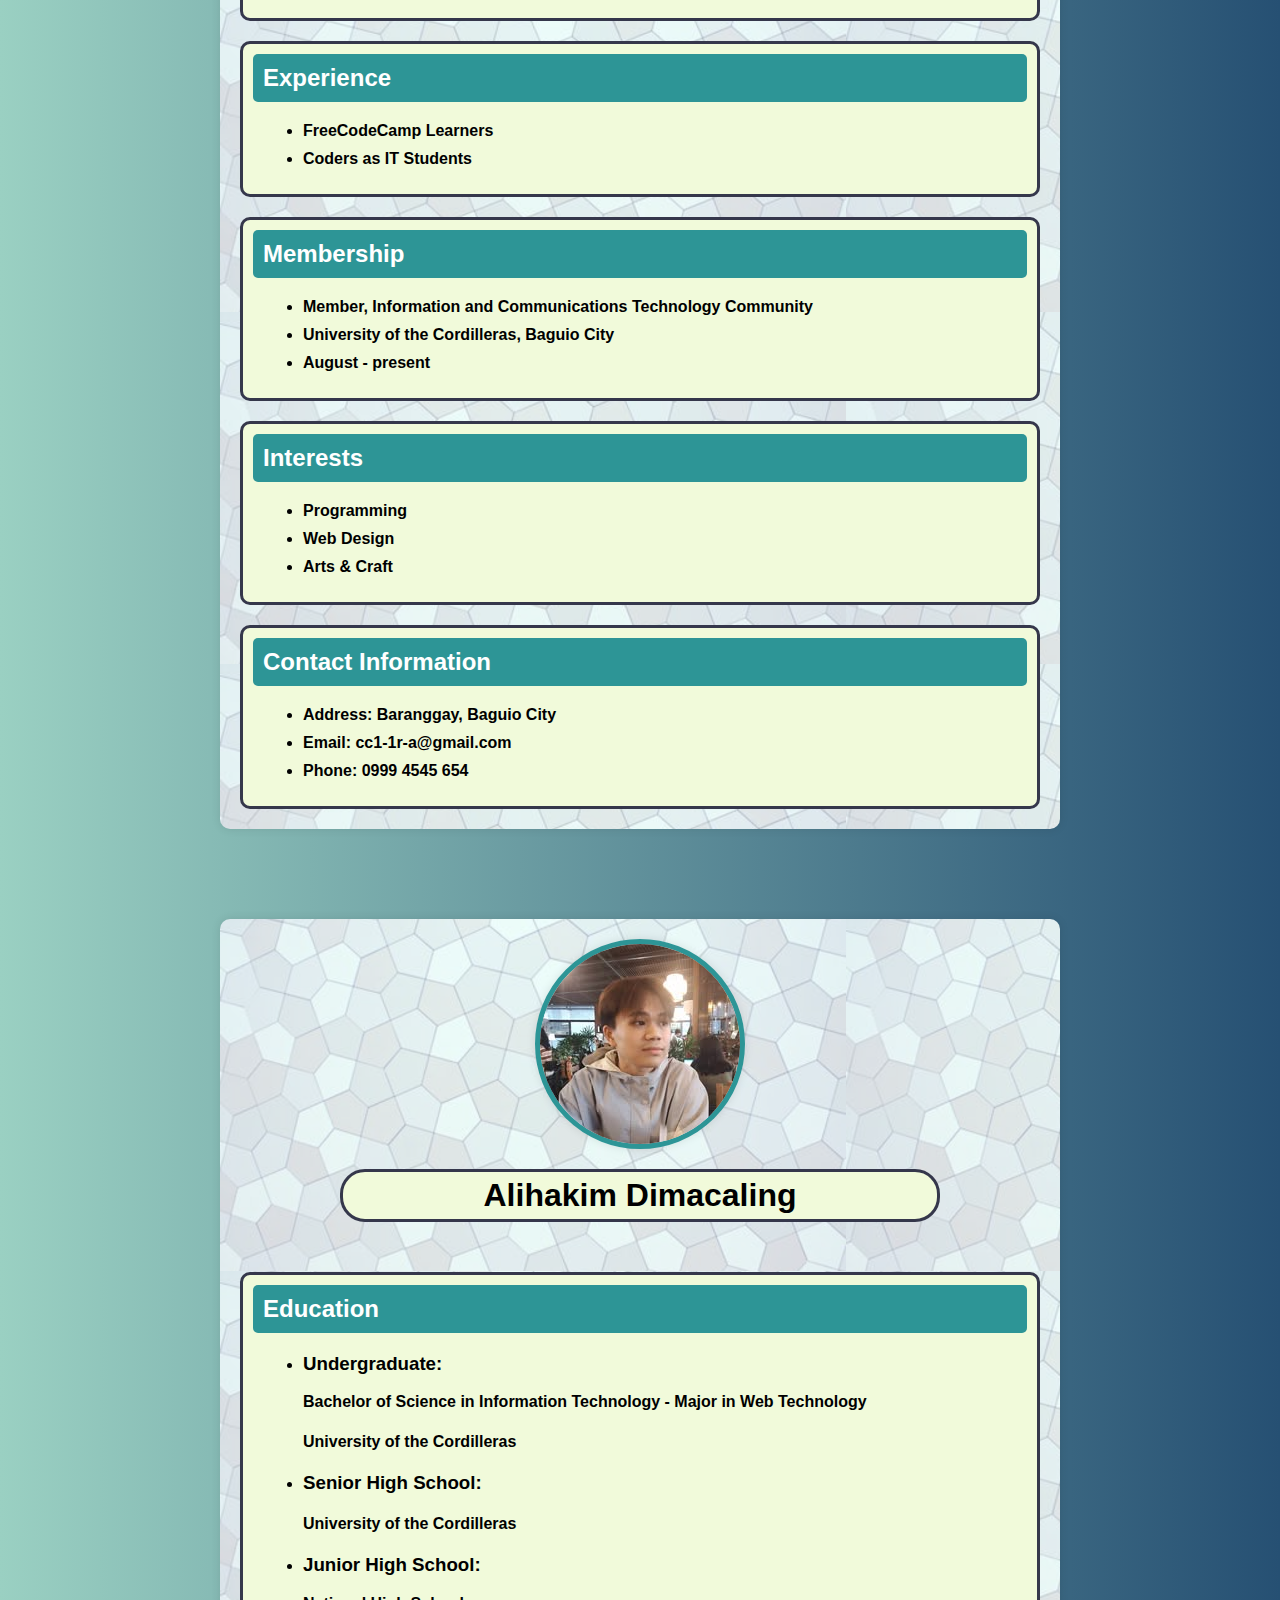
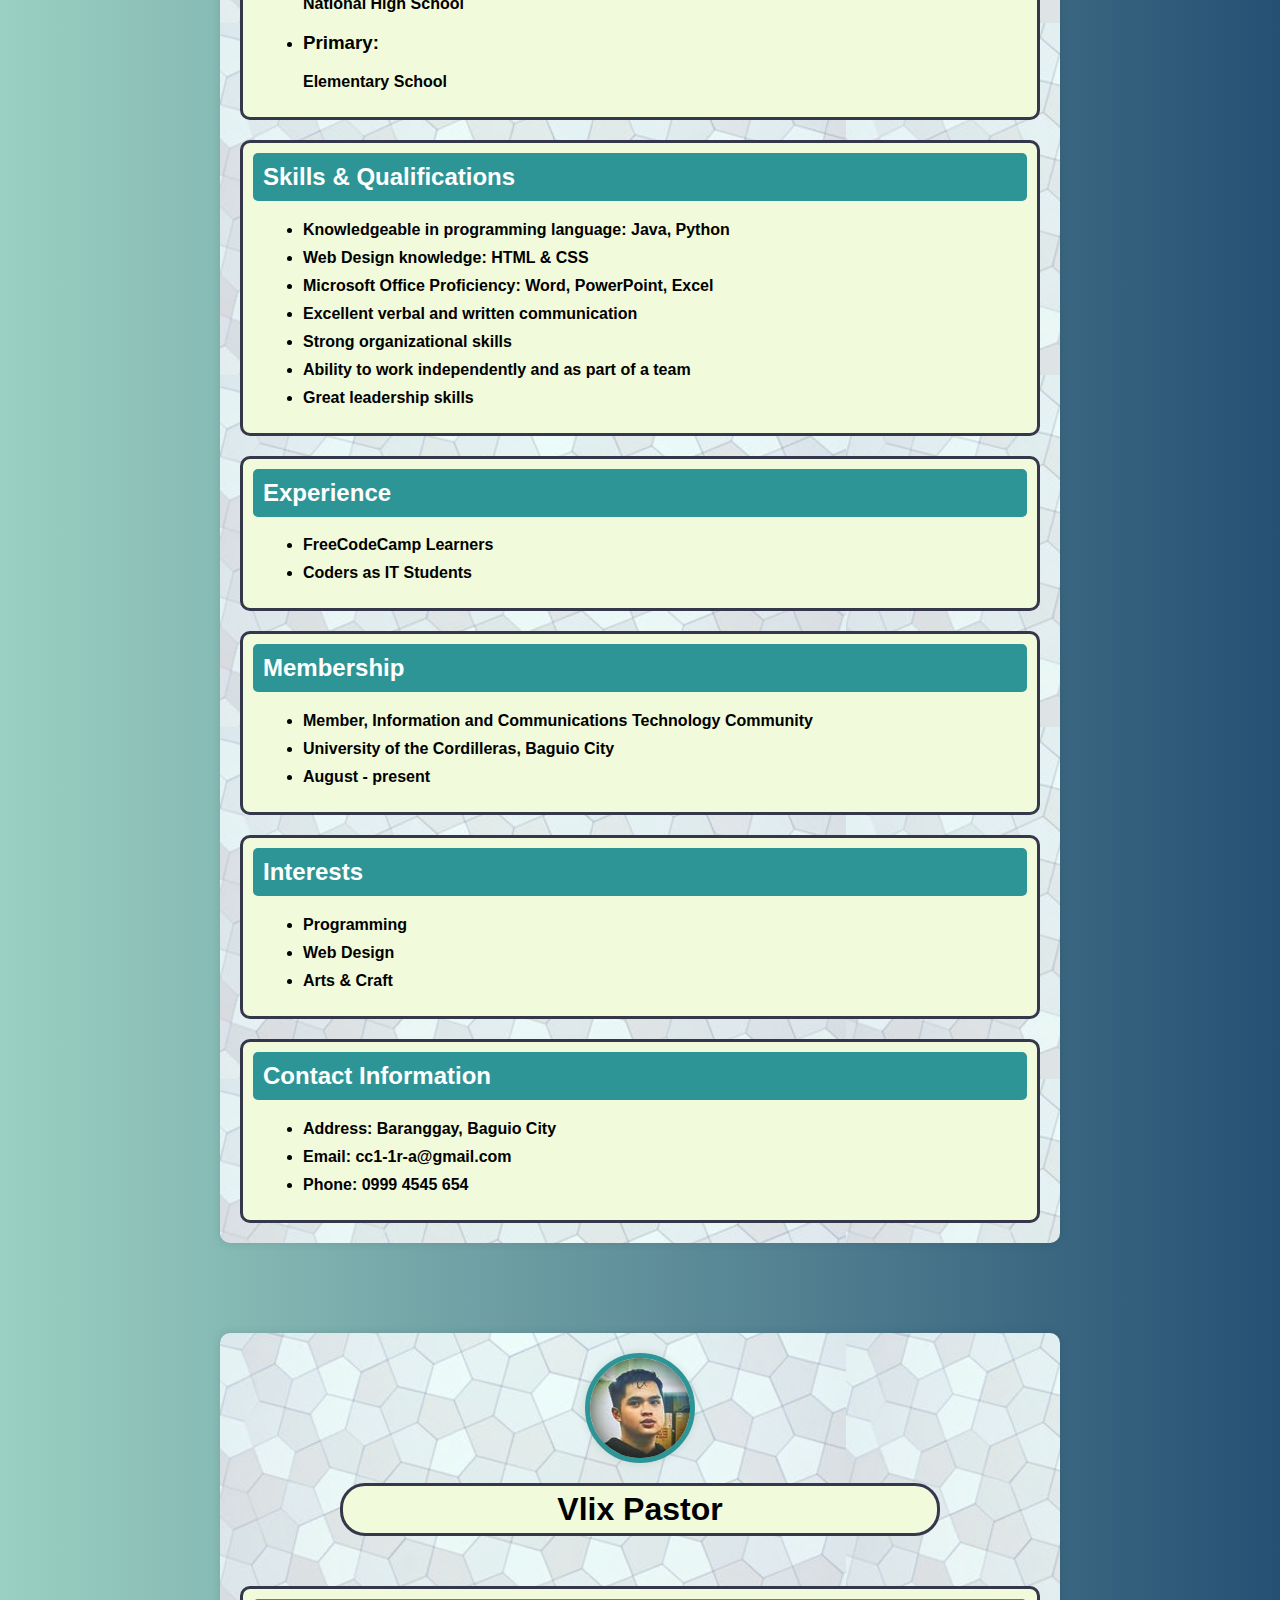
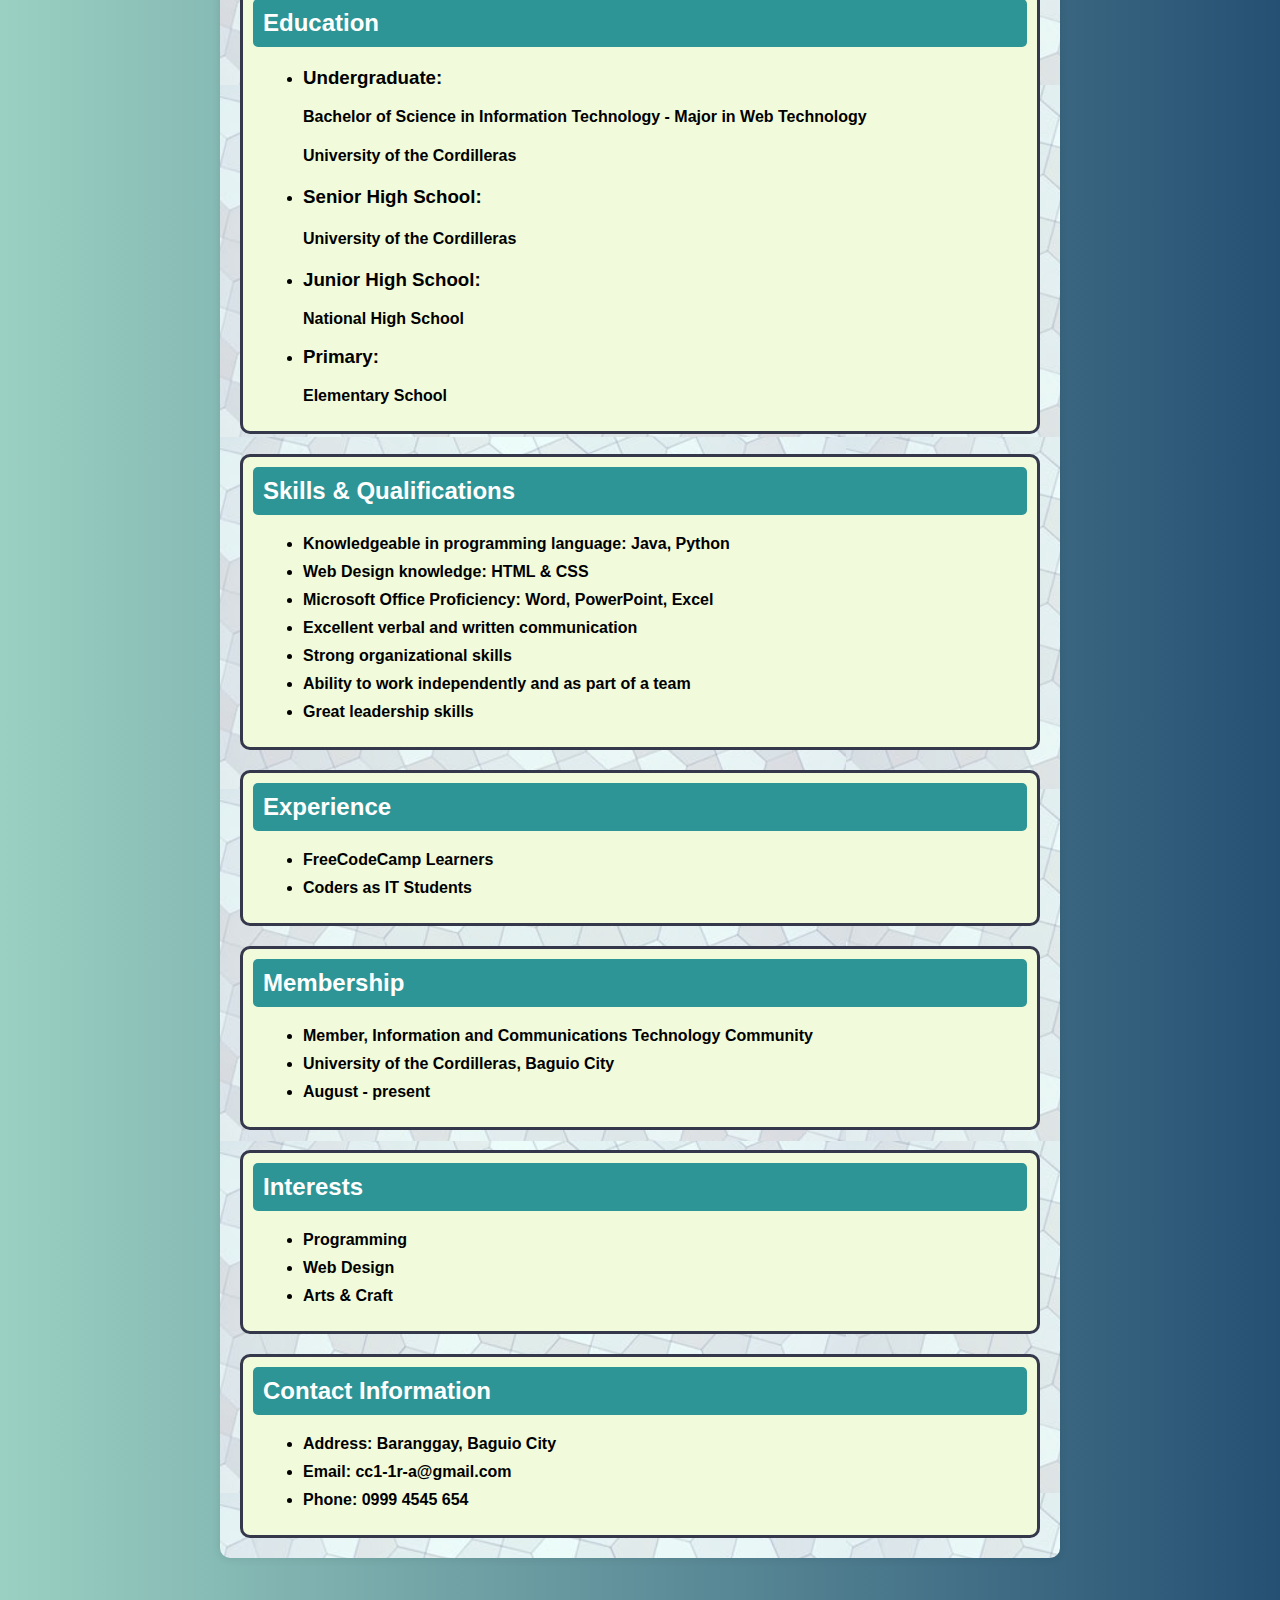
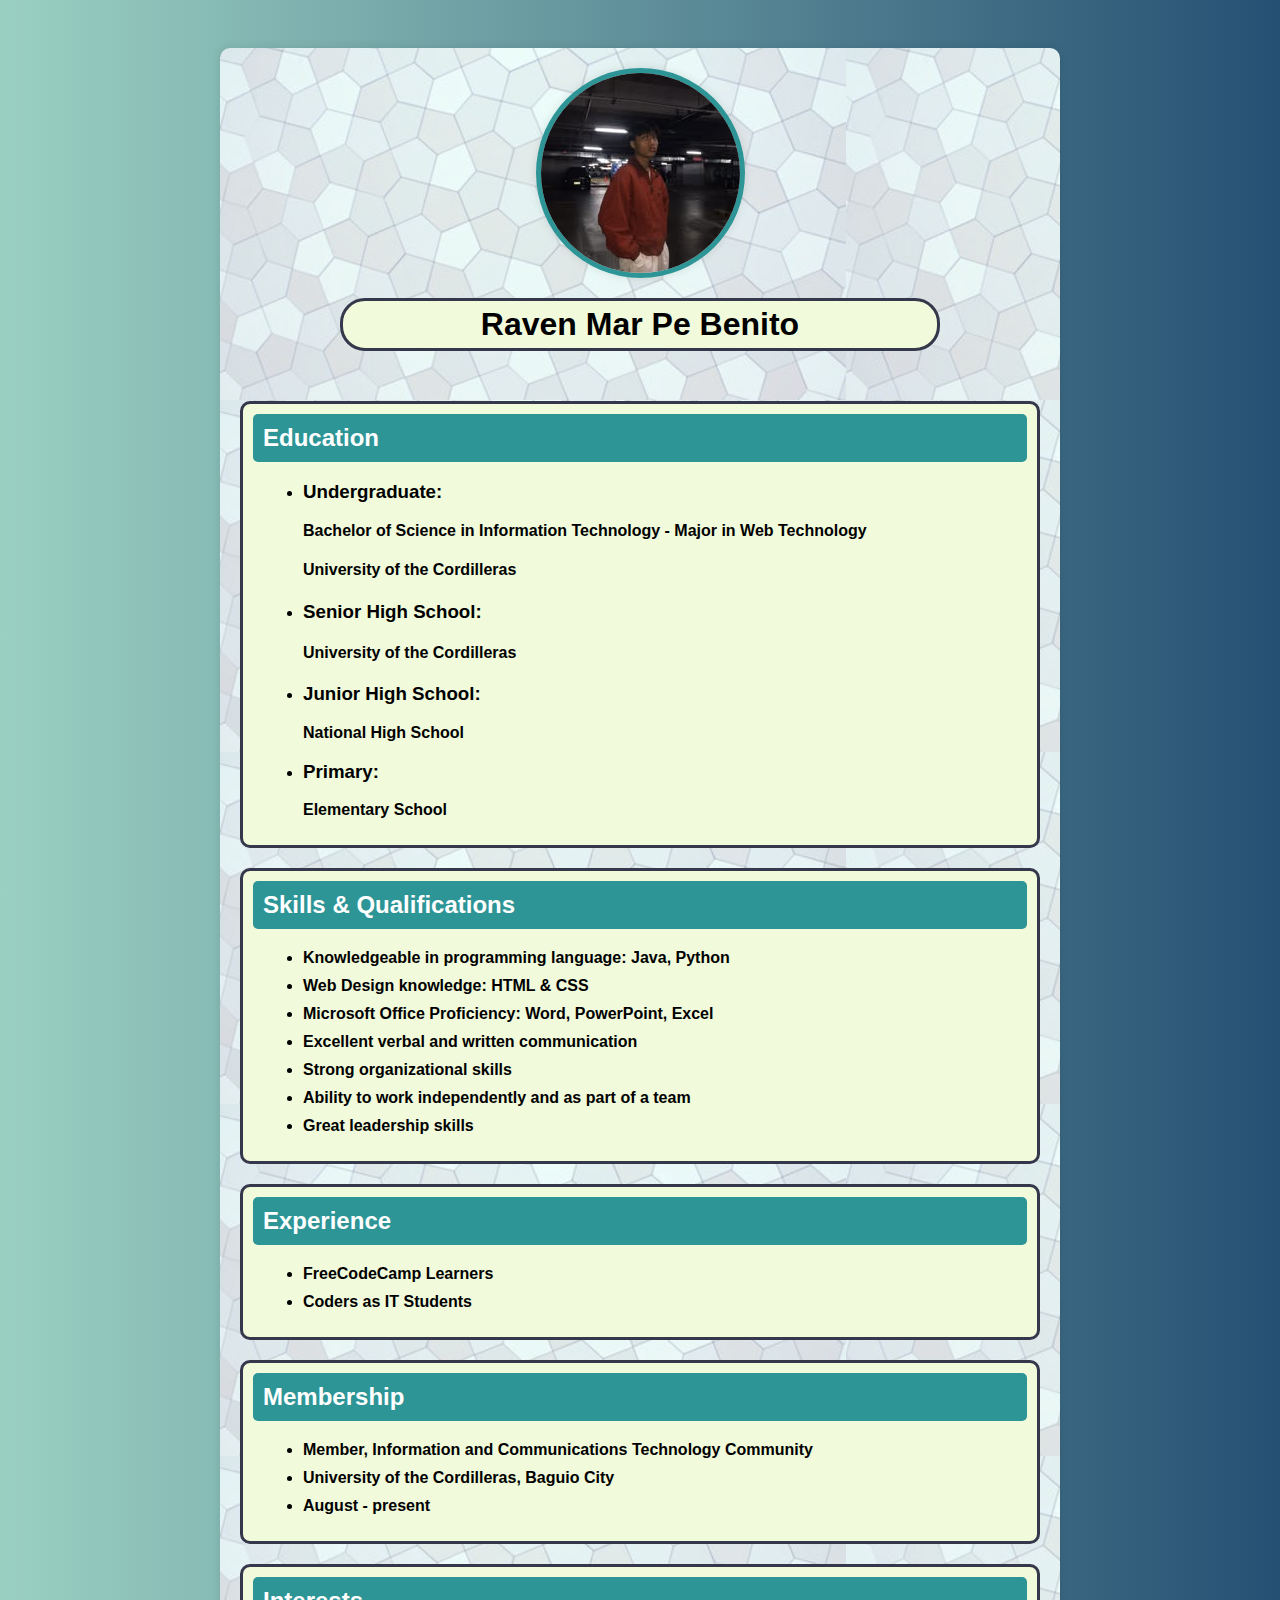
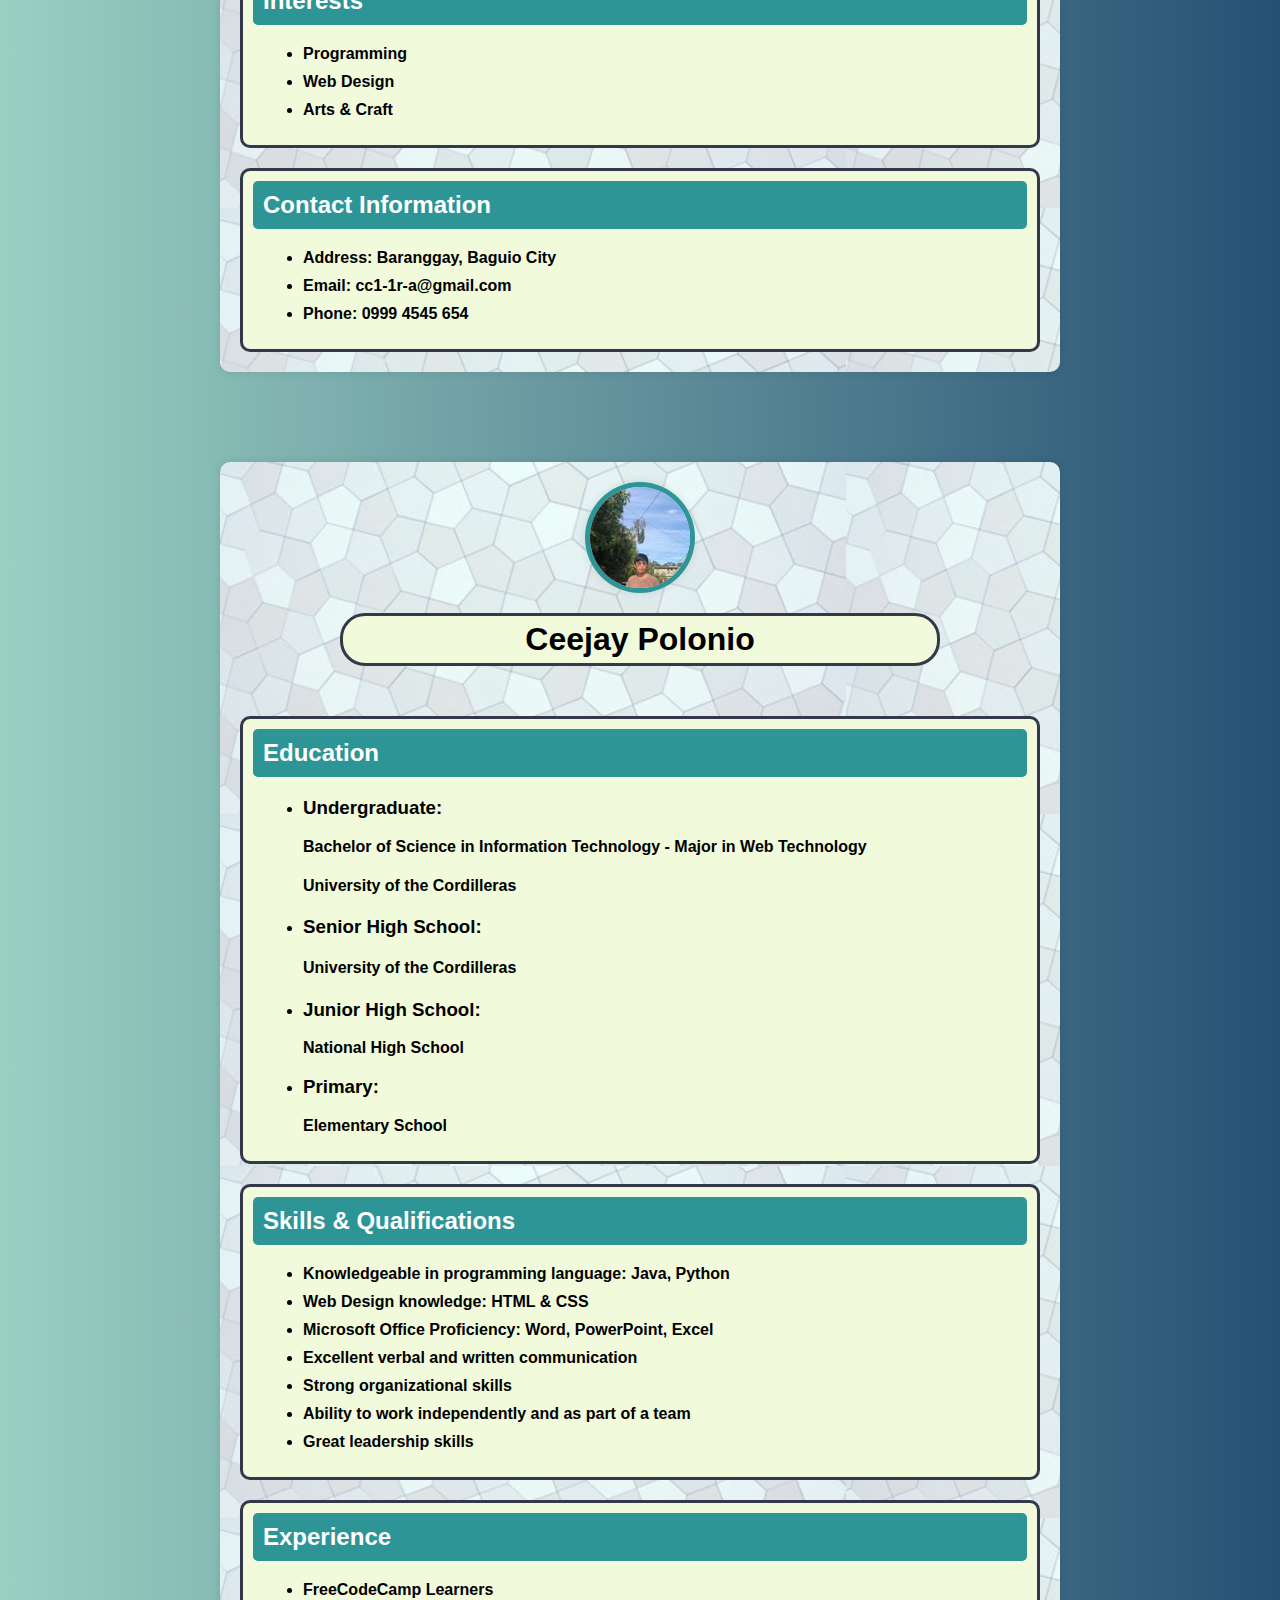
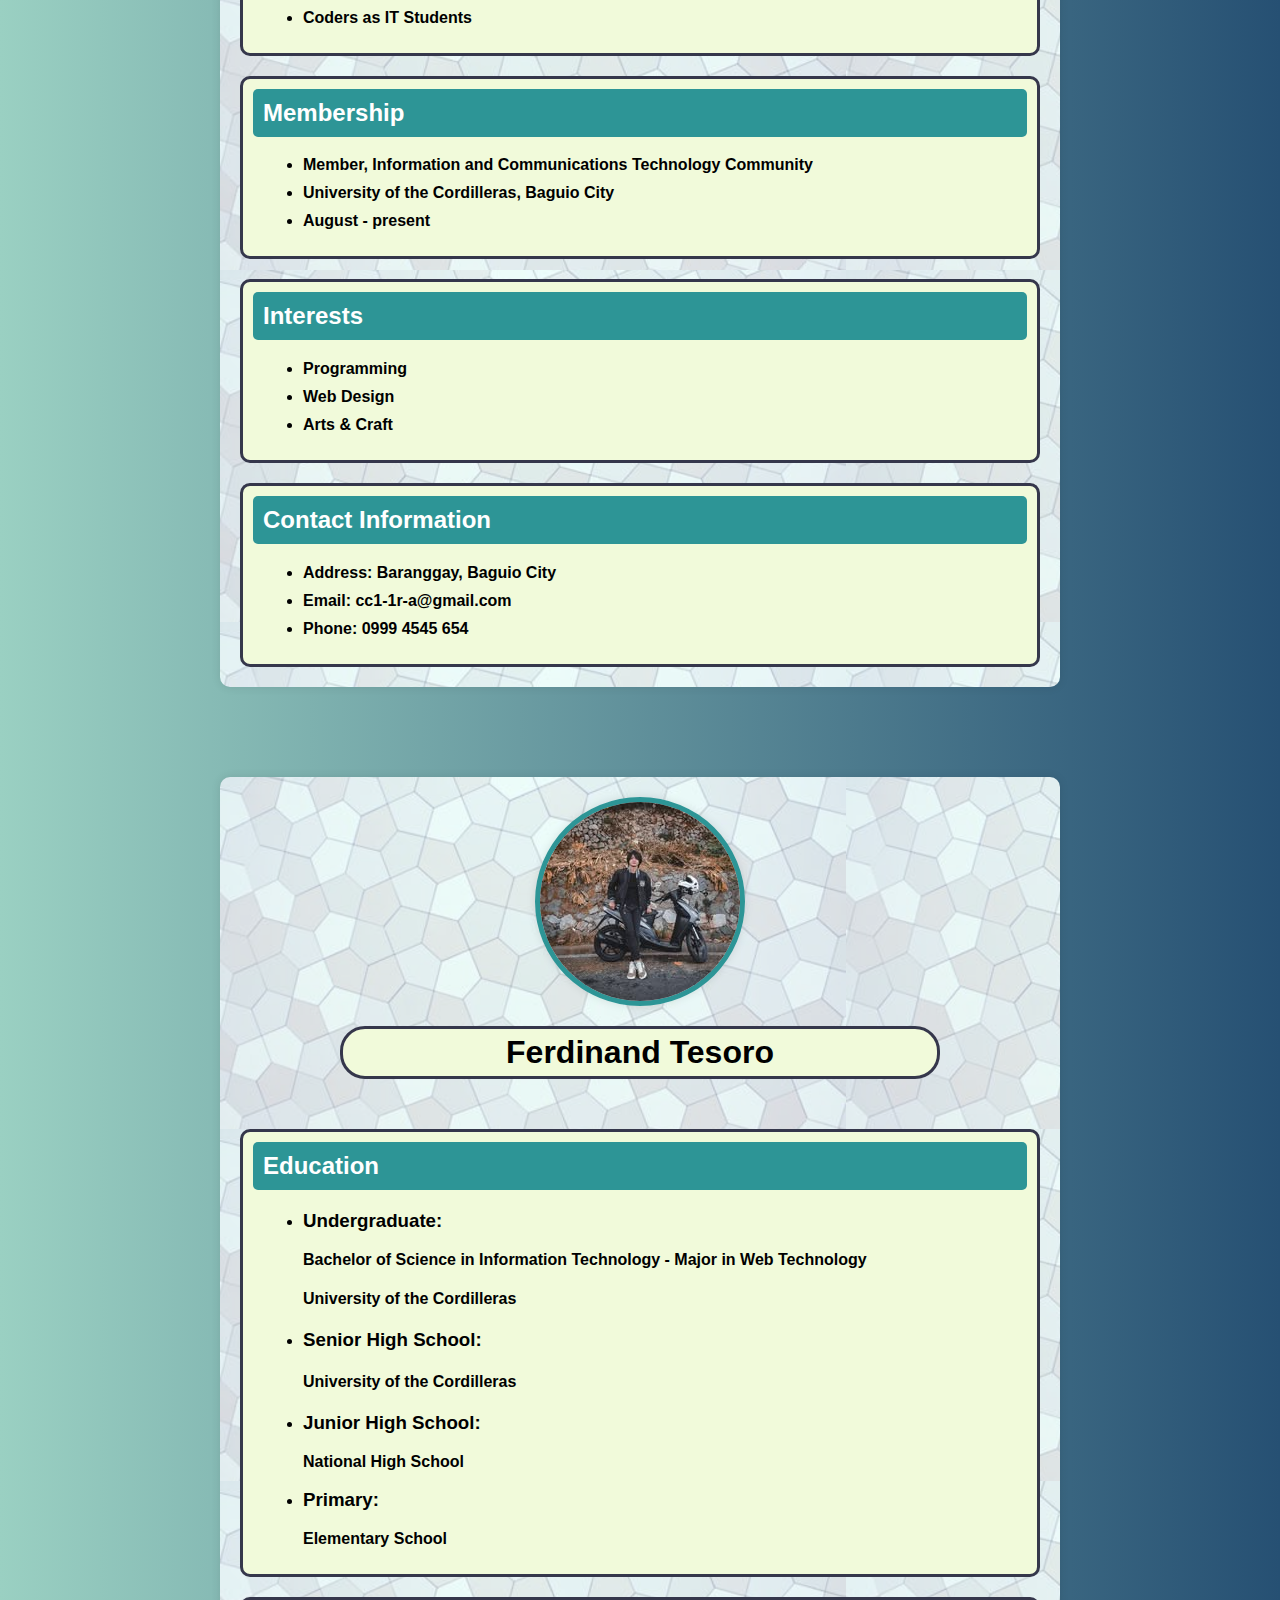
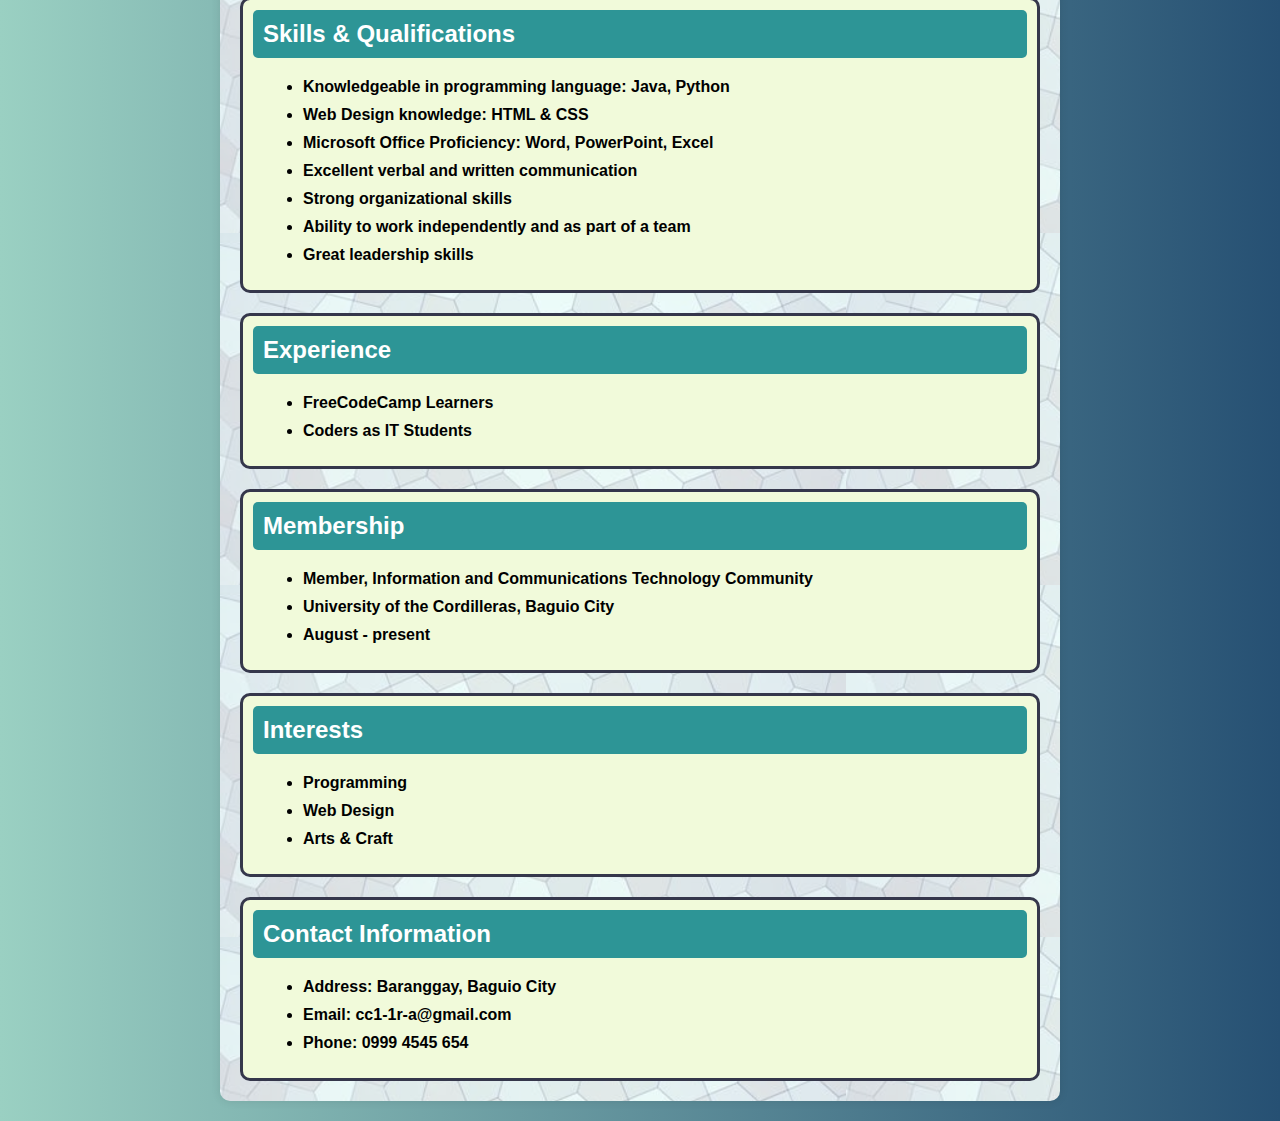
==== commit fc7cb982: "resume.html" ====
--- a/project/resume.html
+++ b/project/resume.html
@@ -3,7 +3,7 @@
 <head>
     <meta charset="UTF-8">
     <meta name="viewport" content="width=device-width, initial-scale=1.0">
-    <title>Resume</title>
+    <title>Our Team</title>
     <style>
         body {
             font-family: Arial, sans-serif;
@@ -104,7 +104,7 @@
     </style>
 </head>
 <body>
-    <header>RESUME</header>
+    <header>TEAM RESUMES</header>
     <div class="container">
         <img class="bio-photo" src="alba.jpg" alt="Rollyx">
         <h1>Rollyx Alba</h1>
@@ -506,3 +506,4 @@
     </div>
 </body>
 </html>
+    
